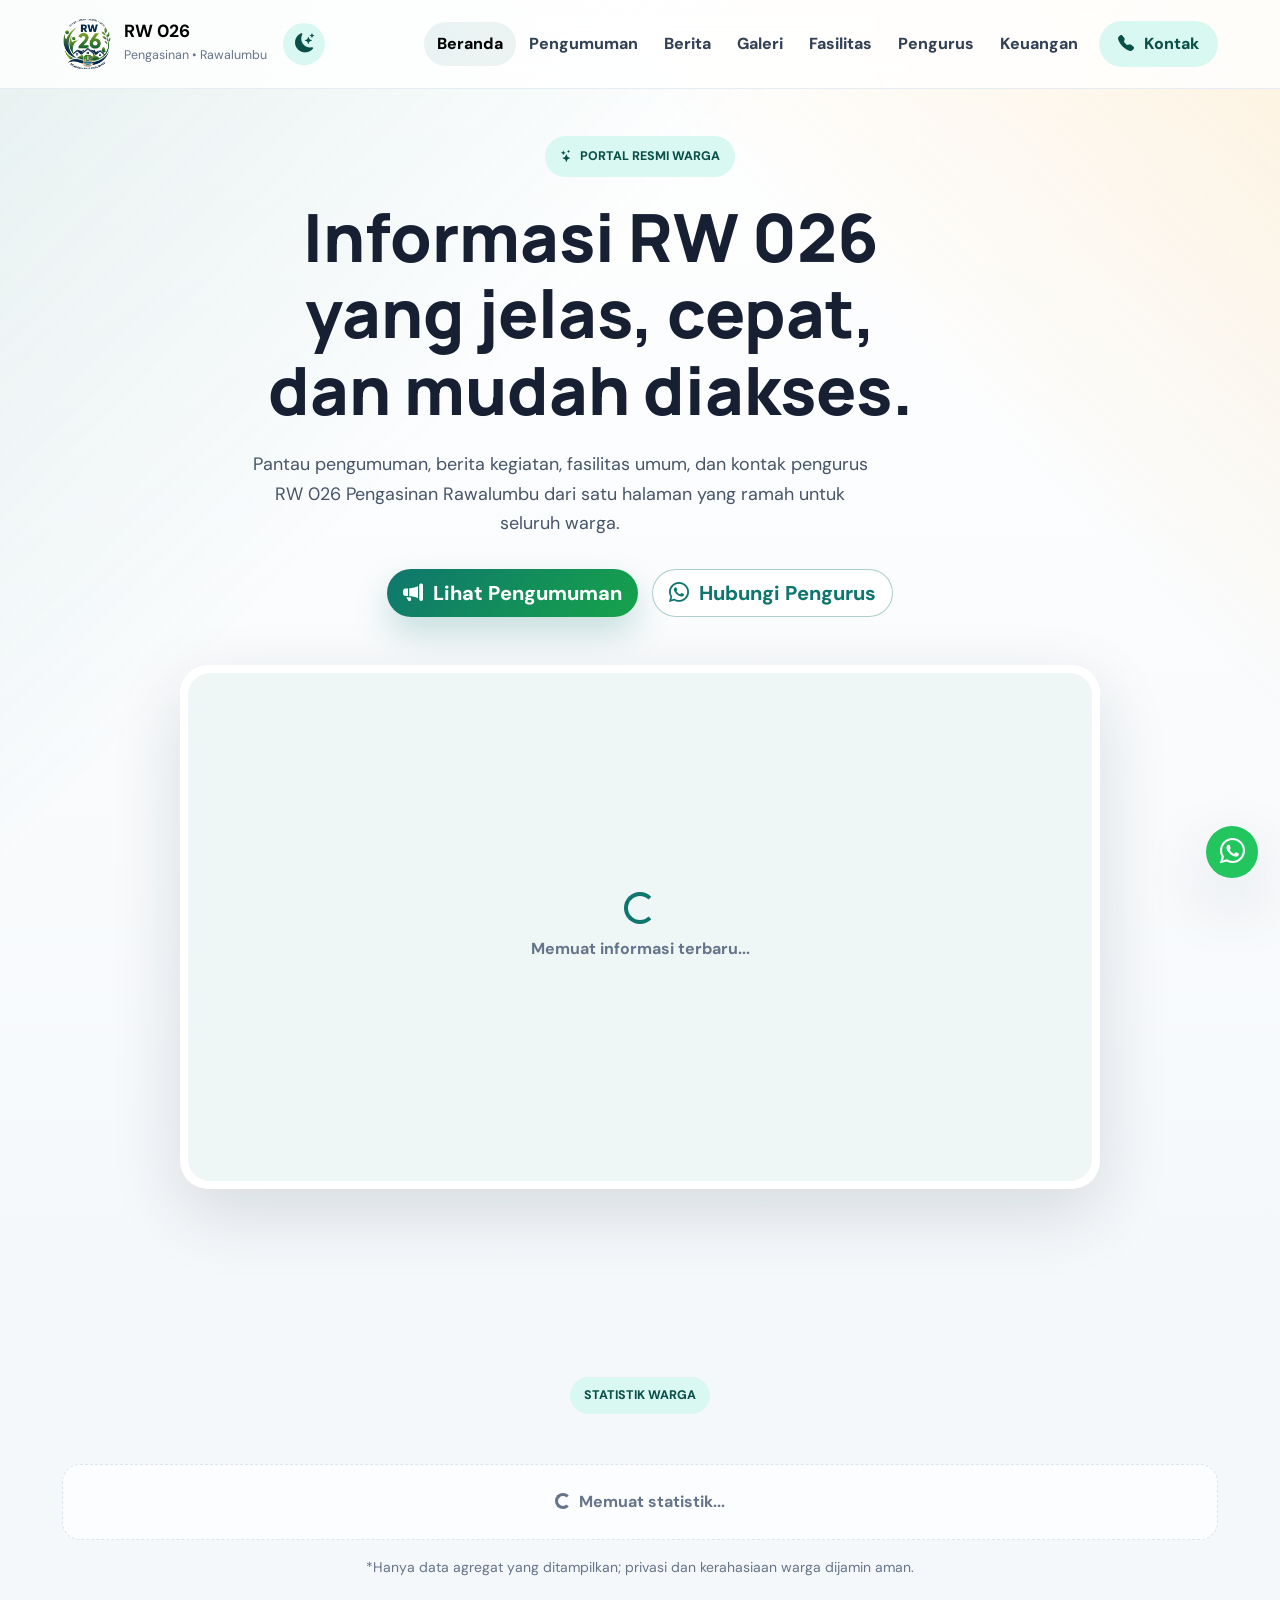
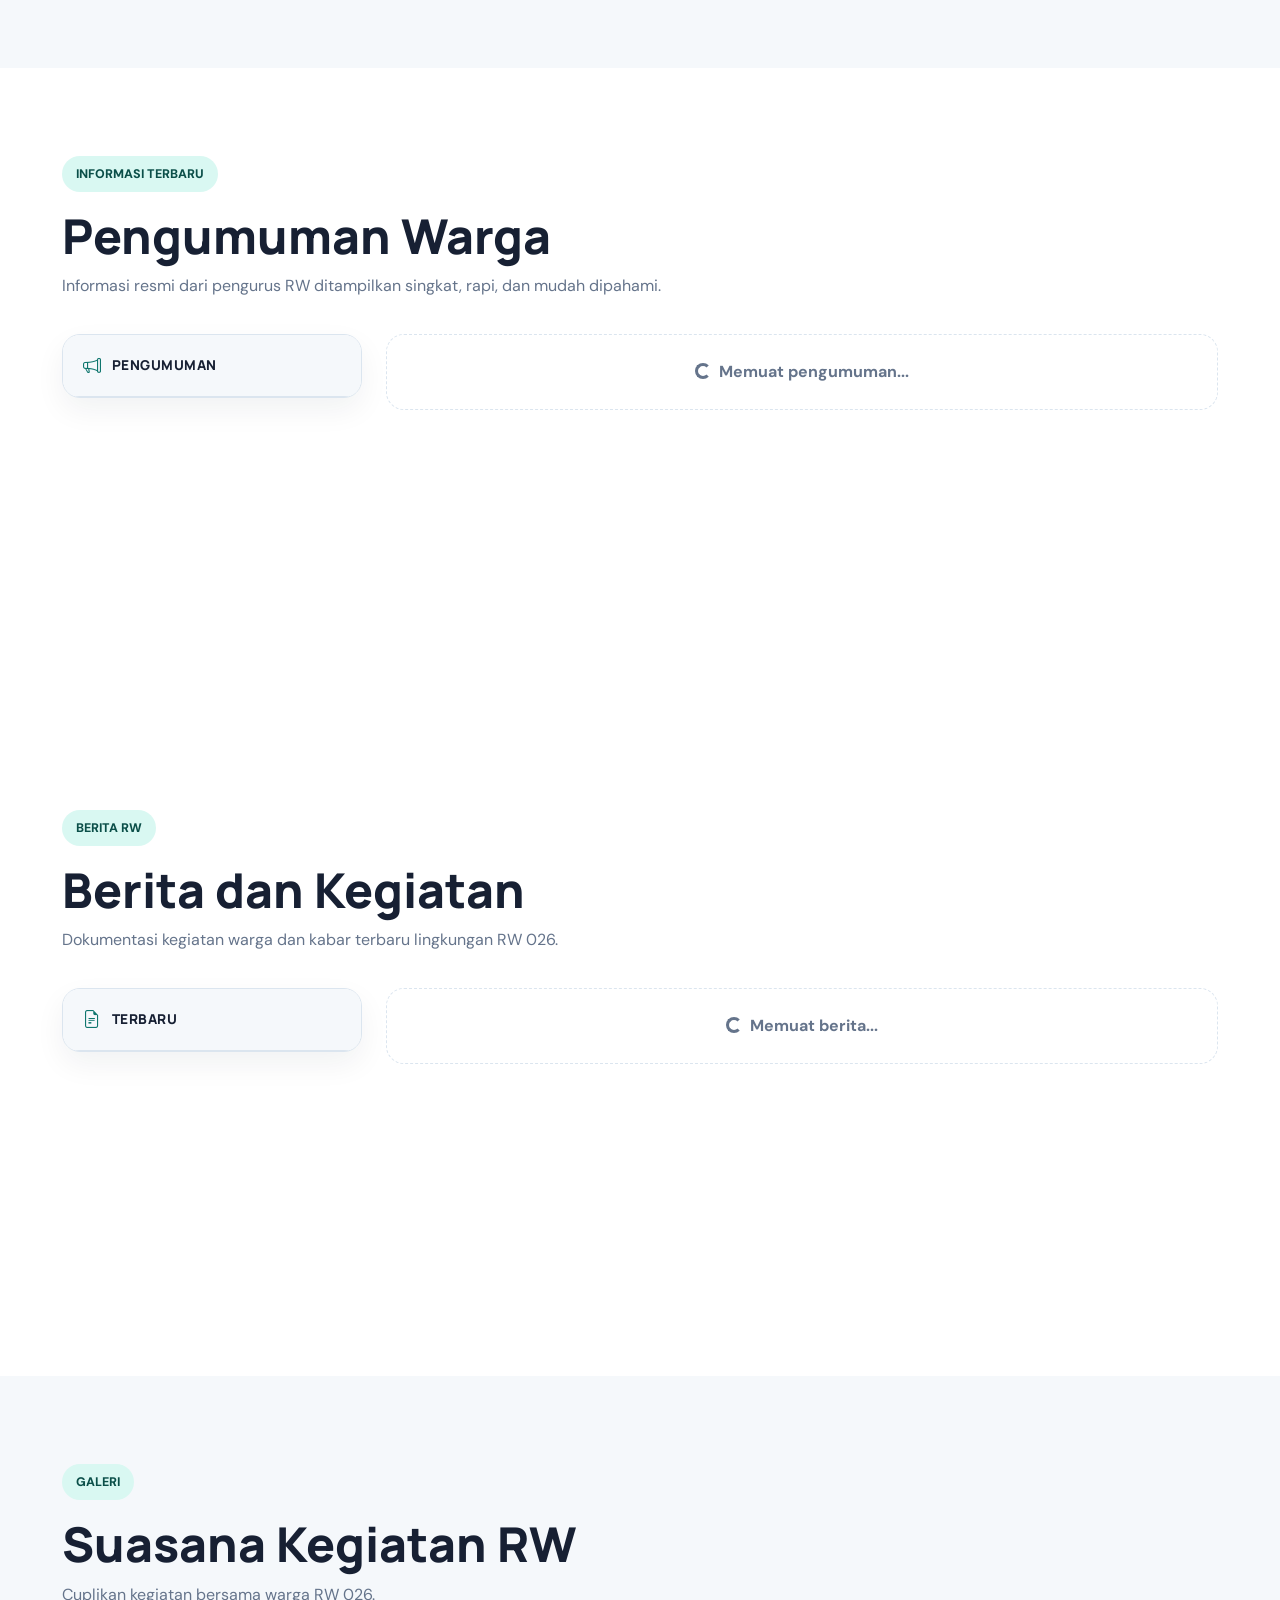
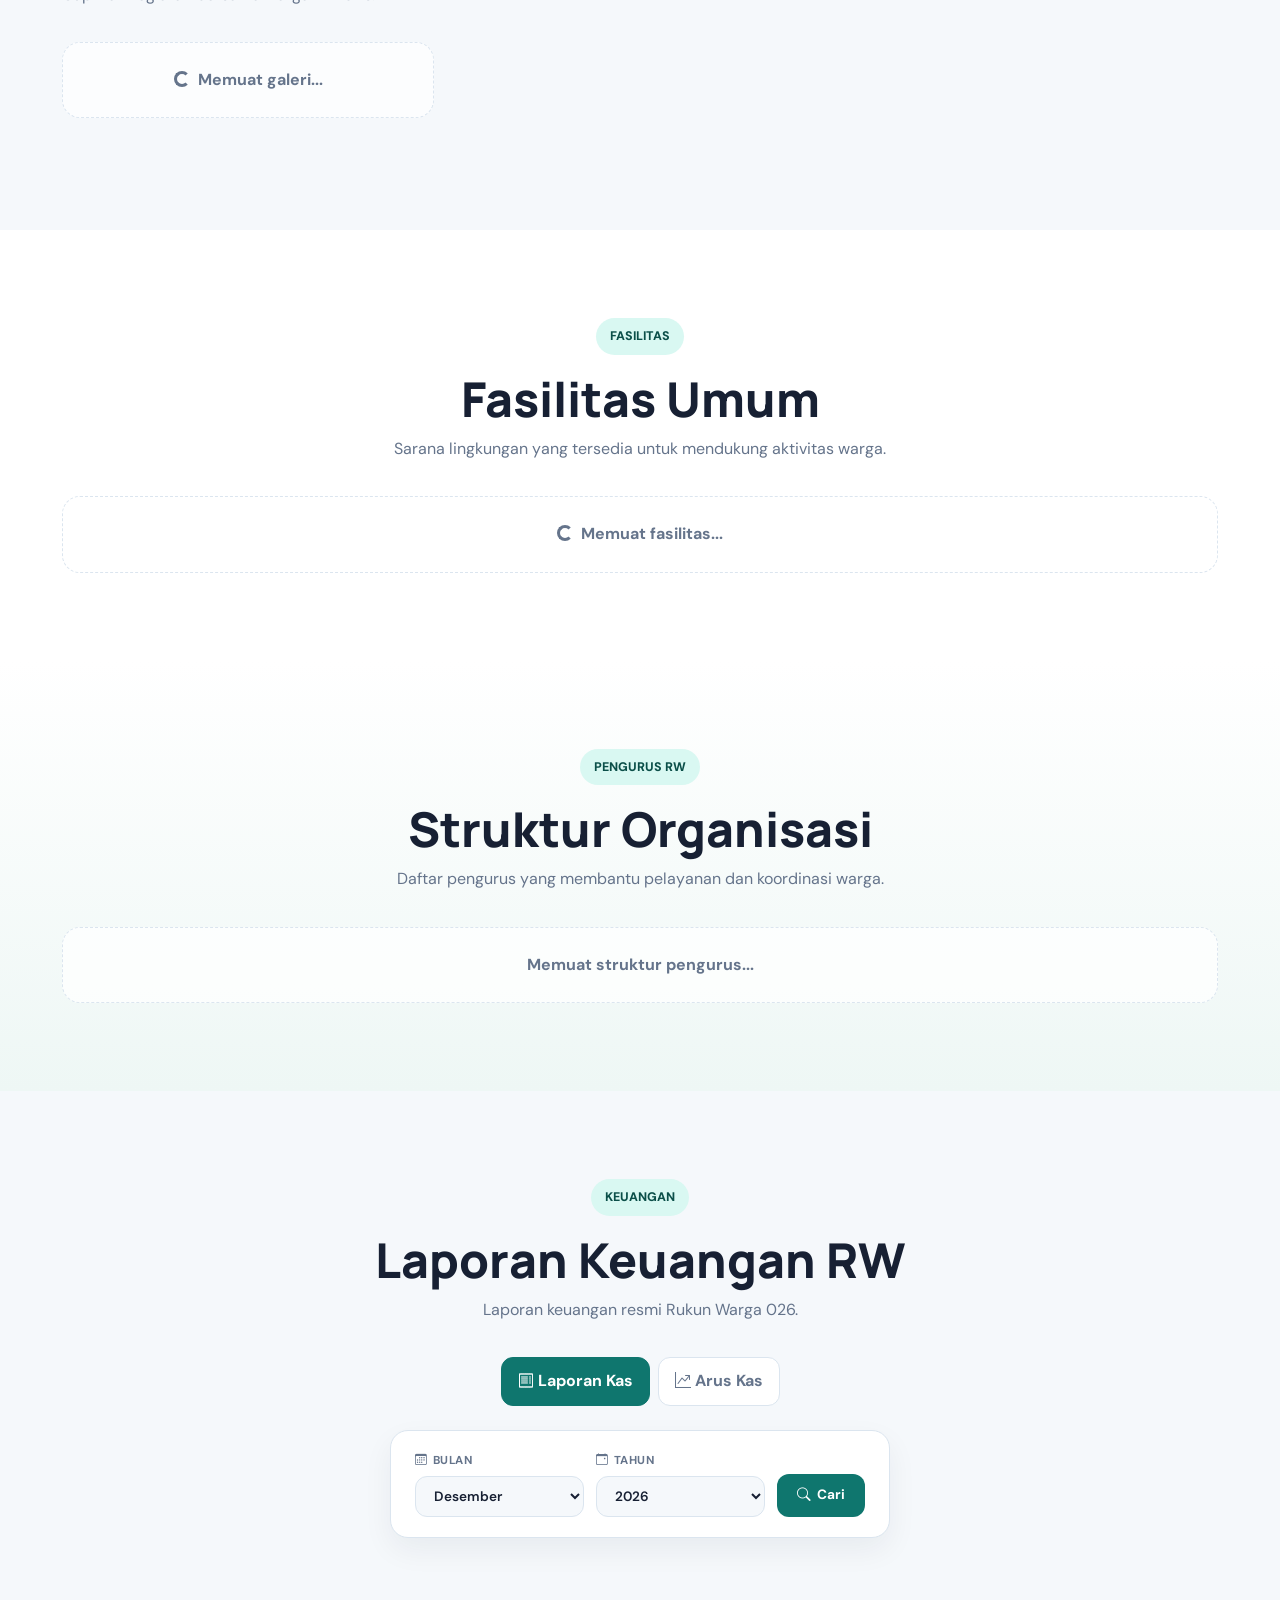
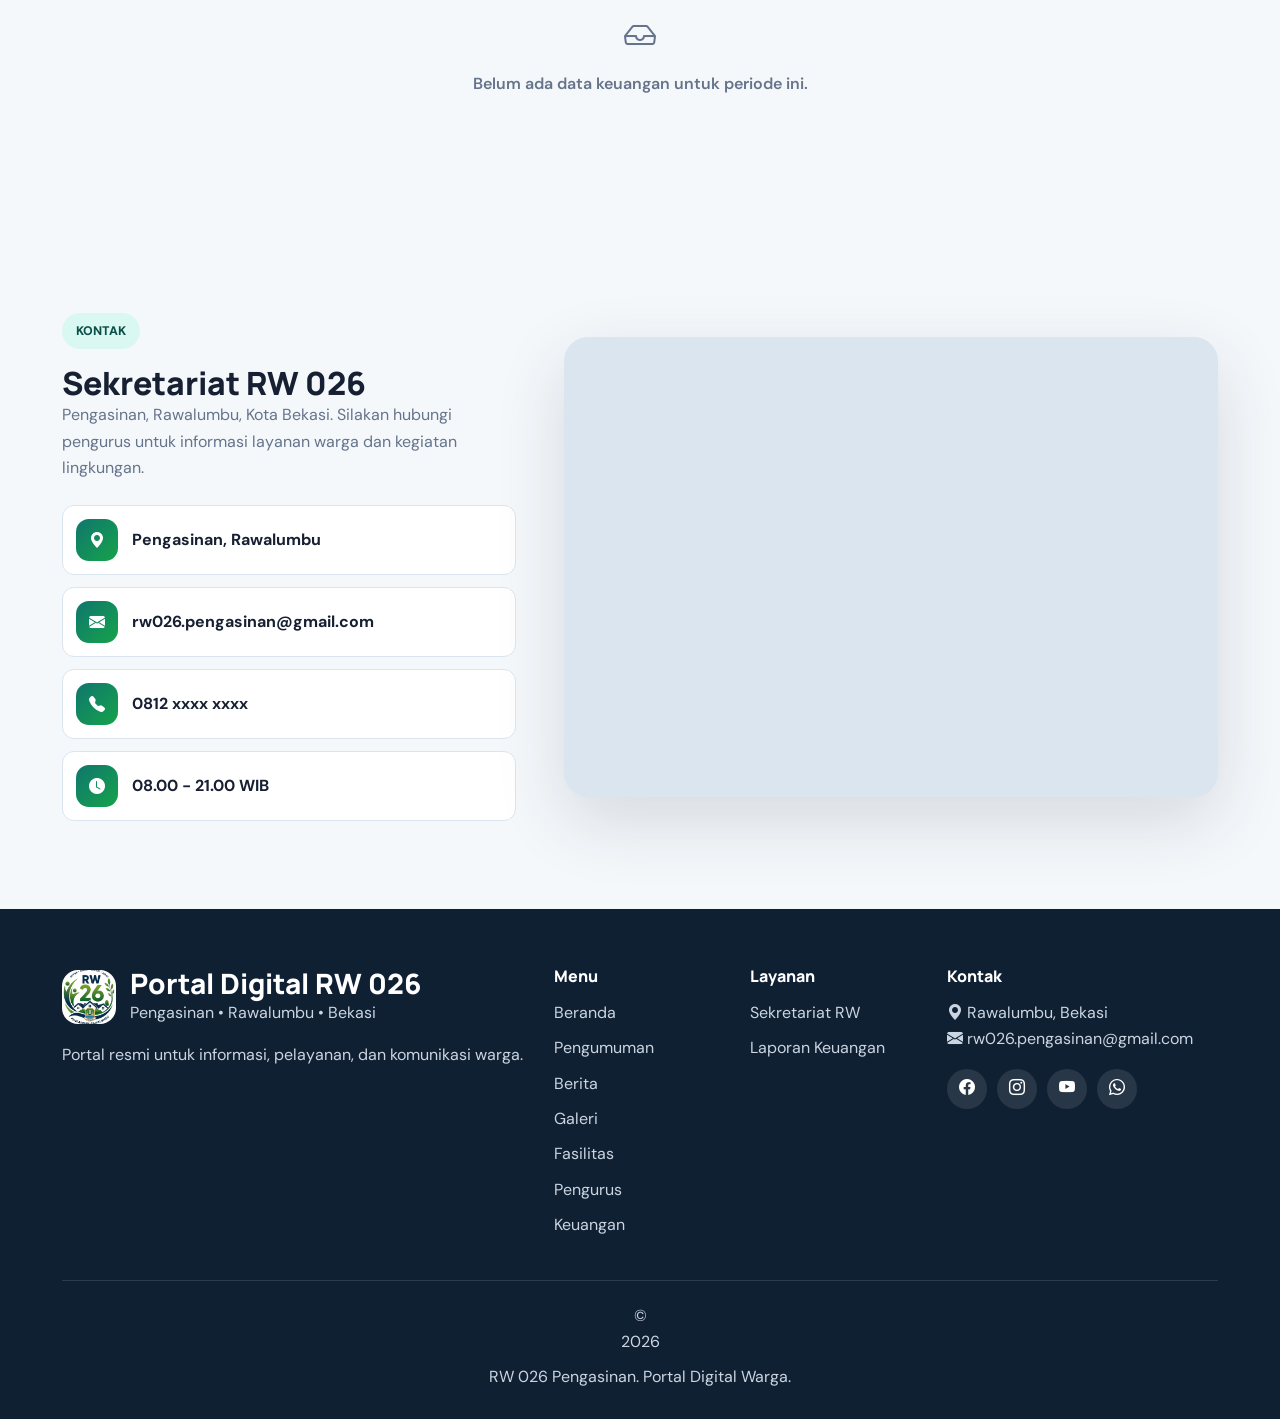
==== index.html @ 07d390d3 "coba" ====
<!doctype html>
<html lang="id">
<head>
  <meta charset="utf-8">
  <meta name="viewport" content="width=device-width, initial-scale=1">
  <meta name="description" content="Portal digital RW 026 Pengasinan Rawalumbu untuk informasi, pengumuman, berita, layanan, dan kontak warga.">
  <meta name="keywords" content="RW 026, Pengasinan, Rawalumbu, Kota Bekasi, portal warga, pengumuman warga, berita lingkungan">
  <meta name="author" content="Pengurus RW 026">
  <meta name="robots" content="index, follow">
  <title>Portal Digital RW 026 Pengasinan Rawalumbu | Informasi Warga</title>
  <link rel="canonical" href="https://rw026.my.id/">
  <meta property="og:title" content="Portal Digital RW 026 Pengasinan Rawalumbu">
  <meta property="og:description" content="Portal digital RW 026 untuk informasi, pengumuman, berita, layanan, dan kontak warga.">
  <meta property="og:image" content="https://rw026.my.id/assets/logo/logo-rw.png">
  <meta property="og:url" content="https://rw026.my.id/">
  <meta property="og:type" content="website">
  <meta property="og:site_name" content="RW 026">
  <meta name="twitter:card" content="summary_large_image">
  <meta name="twitter:title" content="Portal Digital RW 026 Pengasinan Rawalumbu">
  <meta name="twitter:description" content="Portal digital RW 026 untuk informasi, pengumuman, berita, layanan, dan kontak warga.">
  <meta name="twitter:image" content="https://rw026.my.id/assets/logo/logo-rw.png">
  <link rel="icon" type="image/png" href="assets/logo/logo-rw.png">
  <link rel="preconnect" href="https://fonts.googleapis.com">
  <link rel="preconnect" href="https://fonts.gstatic.com" crossorigin>
  <link href="https://fonts.googleapis.com/css2?family=DM+Sans:wght@400;500;700;800&family=Manrope:wght@700;800&display=swap" rel="stylesheet">
  <link href="https://cdn.jsdelivr.net/npm/bootstrap@5.3.3/dist/css/bootstrap.min.css" rel="stylesheet">
  <link href="https://cdn.jsdelivr.net/npm/bootstrap-icons@1.11.3/font/bootstrap-icons.css" rel="stylesheet">
  <link href="assets/css/style.css?v=2" rel="stylesheet">
</head>
<body>
  <div id="preloader" aria-live="polite">
      <div class="loader-wrapper">
        <img src="assets/logo/logo-rw.png" alt="RW 026" class="loader-logo" width="86" height="86">
        <h4>Portal Digital RW026 Pengasinan</h4>
      <p>Memuat informasi warga...</p>
    </div>
  </div>

  <nav class="navbar navbar-expand-lg fixed-top" id="mainNav" aria-label="Navigasi utama">
    <div class="container">
      <a class="navbar-brand" href="#beranda">
        <img src="assets/logo/logo-rw.png" alt="RW 026" class="brand-logo" width="50" height="50">
        <span>
          <strong>RW 026</strong>
          <small>Pengasinan • Rawalumbu</small>
        </span>
      </a>
      
            <button class="btn btn-darkmode" type="button" id="darkModeToggle" aria-label="Mode gelap">
              <i class="bi bi-moon-stars-fill"></i>
            </button>
          

      <button class="navbar-toggler" type="button" data-bs-toggle="collapse" data-bs-target="#navbarMenu" aria-controls="navbarMenu" aria-expanded="false" aria-label="Buka menu">
        <i class="bi bi-list"></i>
      </button>
      <div class="collapse navbar-collapse" id="navbarMenu">
        <ul class="navbar-nav ms-auto align-items-lg-center">
          <li class="nav-item"><a class="nav-link active" href="#beranda">Beranda</a></li>
          <li class="nav-item"><a class="nav-link" href="#pengumuman">Pengumuman</a></li>
          <li class="nav-item"><a class="nav-link" href="#berita">Berita</a></li>
          <li class="nav-item"><a class="nav-link" href="#galeri">Galeri</a></li>
          <li class="nav-item"><a class="nav-link" href="#fasilitas">Fasilitas</a></li>
          <li class="nav-item"><a class="nav-link" href="#pengurus">Pengurus</a></li>
          <li class="nav-item"><a class="nav-link" href="#keuangan">Keuangan</a></li>
          <li class="nav-item ms-lg-2"><a class="btn btn-primary-soft" href="#kontak"><i class="bi bi-telephone-fill"></i> Kontak</a></li>
        </ul>
      </div>
    </div>
  </nav>

  <main id="mainContent">
    <section id="beranda" class="hero-section">
      <div class="container">
        <div class="hero-text-wrap">
          <span class="eyebrow"><i class="bi bi-stars"></i> Portal resmi warga</span>
          <h1>Informasi RW 026 yang jelas, cepat, dan mudah diakses.</h1>
          <p class="hero-lead">Pantau pengumuman, berita kegiatan, fasilitas umum, dan kontak pengurus RW 026 Pengasinan Rawalumbu dari satu halaman yang ramah untuk seluruh warga.</p>
          <div class="hero-actions">
            <a href="#pengumuman" class="btn btn-success btn-lg"><i class="bi bi-megaphone-fill"></i> Lihat Pengumuman</a>
            <a href="#kontak" class="btn btn-outline-success btn-lg"><i class="bi bi-whatsapp"></i> Hubungi Pengurus</a>
          </div>
          <!-- <div class="hero-counter" aria-label="Ringkasan warga">
            <div><strong id="totalKK">620</strong><span>Kepala Keluarga</span></div>
            <div><strong id="totalWarga">1950</strong><span>Jumlah Warga</span></div>
            <div><strong id="totalRT">10</strong><span>RT Aktif</span></div>
          </div> -->
        </div>
        <div class="hero-slideshow-wrap">
          <div class="hero-panel">
            <div id="infoCarousel" class="carousel slide carousel-fade" data-bs-ride="carousel">
              <div class="carousel-indicators" id="heroIndicators"></div>
              <div class="carousel-inner" id="heroSlides"></div>
              <button class="carousel-control-prev" type="button" data-bs-target="#infoCarousel" data-bs-slide="prev">
                <span class="carousel-control-prev-icon" aria-hidden="true"></span>
                <span class="visually-hidden">Sebelumnya</span>
              </button>
              <button class="carousel-control-next" type="button" data-bs-target="#infoCarousel" data-bs-slide="next">
                <span class="carousel-control-next-icon" aria-hidden="true"></span>
                <span class="visually-hidden">Selanjutnya</span>
              </button>
            </div>
          </div>
          <div class="hero-video-wrap" id="heroVideoWrap" style="display:none">
            <div class="hero-video-head">
              <span class="section-badge"><i class="bi bi-play-circle-fill"></i> Video Sambutan</span>
              <div class="hero-video-nav" id="heroVideoNav">
                <button type="button" id="videoPrev" class="video-nav-btn" aria-label="Video sebelumnya"><i class="bi bi-chevron-left"></i></button>
                <button type="button" id="videoNext" class="video-nav-btn" aria-label="Video berikutnya"><i class="bi bi-chevron-right"></i></button>
              </div>
            </div>
            <div id="videoContainer" class="hero-video-track"></div>
          </div>
        </div>
      </div>
    </section>

    <!-- <section class="quick-menu" aria-label="Akses cepat">
      <div class="container">
        <div class="quick-grid">
          <a href="#pengumuman" class="quick-card"><i class="bi bi-megaphone-fill"></i><span>Pengumuman</span></a>
          <a href="#layanan" class="quick-card"><i class="bi bi-file-earmark-text-fill"></i><span>Layanan</span></a>
          <a href="#berita" class="quick-card"><i class="bi bi-newspaper"></i><span>Berita</span></a>
          <a href="#fasilitas" class="quick-card"><i class="bi bi-buildings"></i><span>Fasilitas</span></a>
          <a href="#pengurus" class="quick-card"><i class="bi bi-people-fill"></i><span>Pengurus</span></a>
          <a href="#kontak" class="quick-card"><i class="bi bi-geo-alt-fill"></i><span>Kontak</span></a>
        </div>
      </div>
    </section> -->

    <section class="statistics" aria-label="Statistik lingkungan">
      <div class="container">
        <div class="section-header centered" style="margin-bottom: 34px;">
          <span class="section-badge">Statistik Warga</span>
        </div>
        <div class="row g-3 g-lg-4" id="statsContainer"></div>
        <p class="mt-3 mb-0 text-center small">*Hanya data agregat yang ditampilkan; privasi dan kerahasiaan warga dijamin aman.</p>
      </div>
    </section>

    <section id="pengumuman" class="section-pad bg-white">
      <div class="container">
        <div class="section-header">
          <div>
            <span class="section-badge">Informasi Terbaru</span>
            <h2>Pengumuman Warga</h2>
            <p>Informasi resmi dari pengurus RW ditampilkan singkat, rapi, dan mudah dipahami.</p>
          </div>
        </div>
        <div class="news-layout">
          <div class="news-sidebar">
            <div class="news-sidebar-header">
              <i class="bi bi-megaphone"></i>
              <span>PENGUMUMAN</span>
            </div>
            <div class="news-sidebar-list" id="announcementSidebar"></div>
          </div>
          <div class="news-main" id="announcementMainContent"></div>
        </div>
      </div>
    </section>

    <!-- <section id="layanan" class="section-pad">
      <div class="container">
        <div class="section-header centered">
          <div>
            <span class="section-badge">Layanan Digital</span>
            <h2>Pelayanan Warga</h2>
            <p>Akses informasi layanan yang paling sering dibutuhkan warga.</p>
          </div>
        </div>
        <div class="row g-4">
          <div class="col-md-6 col-lg-3"><article class="service-card"><i class="bi bi-file-earmark-text-fill"></i><h3>Surat Pengantar</h3><p>Informasi pengajuan surat untuk kebutuhan administrasi warga.</p></article></div>
          <div class="col-md-6 col-lg-3"><article class="service-card"><i class="bi bi-chat-left-dots-fill"></i><h3>Pengaduan</h3><p>Sampaikan keluhan lingkungan dan aspirasi kepada pengurus.</p></article></div>
          <div class="col-md-6 col-lg-3"><article class="service-card"><i class="bi bi-calendar-check-fill"></i><h3>Agenda RW</h3><p>Lihat jadwal kegiatan sosial, keamanan, dan kebersihan lingkungan.</p></article></div>
          <div class="col-md-6 col-lg-3"><article class="service-card"><i class="bi bi-credit-card-fill"></i><h3>Iuran Warga</h3><p>Informasi iuran dan kanal pembayaran dapat diaktifkan kemudian.</p></article></div>
        </div>
      </div>
    </section> -->

    <section id="berita" class="section-pad bg-white">
      <div class="container">
        <div class="section-header">
          <div>
            <span class="section-badge">Berita RW</span>
            <h2>Berita dan Kegiatan</h2>
            <p>Dokumentasi kegiatan warga dan kabar terbaru lingkungan RW 026.</p>
          </div>
        </div>
        <div class="news-layout">
          <div class="news-sidebar">
            <div class="news-sidebar-header">
              <i class="bi bi-file-earmark-text"></i>
              <span>Terbaru</span>
            </div>
            <div class="news-sidebar-list" id="newsSidebar"></div>
          </div>
          <div class="news-main" id="newsMainContent"></div>
        </div>
      </div>
    </section>

    <section id="galeri" class="section-pad">
      <div class="container">
        <div class="section-header">
          <div>
            <span class="section-badge">Galeri</span>
            <h2>Suasana Kegiatan RW</h2>
            <p>Cuplikan kegiatan bersama warga RW 026.</p>
          </div>
        </div>
        <div id="galleryContainer"></div>
      </div>
    </section>

    <section id="fasilitas" class="section-pad bg-white">
      <div class="container">
        <div class="section-header centered">
          <div>
            <span class="section-badge">Fasilitas</span>
            <h2>Fasilitas Umum</h2>
            <p>Sarana lingkungan yang tersedia untuk mendukung aktivitas warga.</p>
          </div>
        </div>
        <div class="row g-4" id="facilityList"></div>
      </div>
    </section>

    <section id="pengurus" class="section-pad pengurus-section">
      <div class="container">
        <div class="section-header centered">
          <div>
            <span class="section-badge">Pengurus RW</span>
            <h2>Struktur Organisasi</h2>
            <p>Daftar pengurus yang membantu pelayanan dan koordinasi warga.</p>
          </div>
        </div>
        <div id="orgList"></div>
      </div>
    </section>

    <section id="keuangan" class="section-pad">
      <div class="container">
        <div class="section-header centered">
          <div>
            <span class="section-badge">Keuangan</span>
            <h2>Laporan Keuangan RW</h2>
            <p>Laporan keuangan resmi Rukun Warga 026.</p>
          </div>
        </div>
        <div class="kas-tabs" role="tablist" aria-label="Jenis laporan keuangan">
          <button type="button" class="kas-tab is-active" id="kasLaporanTab" role="tab" aria-selected="true" aria-controls="kasLaporanPanel">
            <i class="bi bi-receipt"></i> Laporan Kas
          </button>
          <button type="button" class="kas-tab" id="kasArusTab" role="tab" aria-selected="false" aria-controls="kasArusPanel">
            <i class="bi bi-graph-up-arrow"></i> Arus Kas
          </button>
        </div>
        <div id="kasLaporanPanel" role="tabpanel" aria-labelledby="kasLaporanTab">
        <div class="kas-filter">
          <div class="kas-filter-inner">
            <div class="kas-filter-group">
              <label for="kasFilterBulan"><i class="bi bi-calendar3"></i> Bulan</label>
              <select id="kasFilterBulan" class="kas-select"></select>
            </div>
            <div class="kas-filter-group">
              <label for="kasFilterTahun"><i class="bi bi-calendar-event"></i> Tahun</label>
              <select id="kasFilterTahun" class="kas-select"></select>
            </div>
            <button type="button" id="kasBtnCari" class="kas-btn-search">
              <i class="bi bi-search"></i> Cari
            </button>
          </div>
        </div>
        <div id="kasLoadingState" class="kas-loading" style="display:none;">
          <div class="spinner-border text-primary" role="status"></div>
          <span>Memuat data keuangan....</span>
        </div>
        <div id="kasUpdatedAt" class="kas-updated-at" style="display:none;">
          <i class="bi bi-clock"></i> Data diperbarui pada: <span id="kasUpdatedTime"></span>
        </div>
        <div id="kasReportBox" style="display:none;">
          <div class="kas-summary-grid">
            <div class="kas-stat-card kas-saldo-awal">
              <div class="kas-stat-icon"><i class="bi bi-clock-history"></i></div>
              <small>Saldo Awal</small>
              <span id="kasSaldoAwal">Rp 0</span>
            </div>
            <div class="kas-stat-card kas-total-masuk">
              <div class="kas-stat-icon"><i class="bi bi-arrow-down-circle"></i></div>
              <small>Total Masuk</small>
              <span id="kasTotalMasuk">Rp 0</span>
            </div>
            <div class="kas-stat-card kas-total-keluar">
              <div class="kas-stat-icon"><i class="bi bi-arrow-up-circle"></i></div>
              <small>Total Keluar</small>
              <span id="kasTotalKeluar">Rp 0</span>
            </div>
            <div class="kas-stat-card kas-saldo-akhir">
              <div class="kas-stat-icon"><i class="bi bi-wallet2"></i></div>
              <small>Saldo Akhir</small>
              <span id="kasSaldoAkhir">Rp 0</span>
            </div>
          </div>
          <div class="kas-detail-grid">
            <div class="kas-detail-card">
              <h6 class="kas-detail-title kas-detail-masuk">
                <i class="bi bi-arrow-down-circle"></i> Rincian Pemasukan
              </h6>
              <div class="table-responsive">
                <table class="kas-table">
                  <thead>
                    <tr><th>Tanggal</th><th>Uraian</th><th class="text-end">Jumlah</th></tr>
                  </thead>
                  <tbody id="kasBodyMasuk"></tbody>
                </table>
              </div>
            </div>
            <div class="kas-detail-card">
              <h6 class="kas-detail-title kas-detail-keluar">
                <i class="bi bi-arrow-up-circle"></i> Rincian Pengeluaran
              </h6>
              <div class="table-responsive">
                <table class="kas-table">
                  <thead>
                    <tr><th>Tanggal</th><th>Uraian</th><th class="text-end">Jumlah</th></tr>
                  </thead>
                  <tbody id="kasBodyKeluar"></tbody>
                </table>
              </div>
            </div>
          </div>
        </div>
        <div id="kasEmptyState" class="kas-empty">
          <i class="bi bi-inbox"></i>
          <p>Belum ada data keuangan untuk periode ini.</p>
        </div>
        </div>
        <div id="kasArusPanel" role="tabpanel" aria-labelledby="kasArusTab" hidden>
          <div class="kas-filter kas-arus-filter">
            <div class="kas-filter-inner">
              <div class="kas-filter-group">
                <label for="kasArusBulanAwal"><i class="bi bi-calendar3"></i> Dari Bulan</label>
                <select id="kasArusBulanAwal" class="kas-select"></select>
              </div>
              <div class="kas-filter-group">
                <label for="kasArusTahunAwal"><i class="bi bi-calendar-event"></i> Tahun</label>
                <select id="kasArusTahunAwal" class="kas-select"></select>
              </div>
              <div class="kas-filter-group">
                <label for="kasArusBulanAkhir"><i class="bi bi-calendar3"></i> Sampai Bulan</label>
                <select id="kasArusBulanAkhir" class="kas-select"></select>
              </div>
              <div class="kas-filter-group">
                <label for="kasArusTahunAkhir"><i class="bi bi-calendar-event"></i> Tahun</label>
                <select id="kasArusTahunAkhir" class="kas-select"></select>
              </div>
              <button type="button" id="kasArusBtnCari" class="kas-btn-search"><i class="bi bi-graph-up"></i> Tampilkan</button>
            </div>
          </div>
          <div id="kasArusLoadingState" class="kas-loading" style="display:none;"><div class="spinner-border text-primary" role="status"></div><span>Memuat arus kas...</span></div>
          <div id="kasArusBox" style="display:none;">
            <div class="kas-summary-grid kas-arus-summary-grid">
              <div class="kas-stat-card kas-total-masuk"><div class="kas-stat-icon"><i class="bi bi-arrow-down-circle"></i></div><small>Total Masuk</small><span id="kasArusTotalMasuk">Rp 0</span></div>
              <div class="kas-stat-card kas-total-keluar"><div class="kas-stat-icon"><i class="bi bi-arrow-up-circle"></i></div><small>Total Keluar</small><span id="kasArusTotalKeluar">Rp 0</span></div>
              <div class="kas-stat-card kas-saldo-akhir"><div class="kas-stat-icon"><i class="bi bi-wallet2"></i></div><small>Saldo Akhir</small><span id="kasArusSaldoAkhir">Rp 0</span></div>
            </div>
            <div class="kas-arus-card"><h6><i class="bi bi-graph-up-arrow"></i> Grafik Arus Kas</h6><div id="kasArusChart" class="kas-arus-chart" role="img" aria-label="Grafik arus kas"></div><div id="kasArusLegend" class="kas-arus-legend"></div></div>
          </div>
          <div id="kasArusEmptyState" class="kas-empty"><i class="bi bi-inbox"></i><p>Belum ada data arus kas untuk periode ini.</p></div>
        </div>
      </div>
    </section>

    <section id="kontak" class="section-pad contact-section">
      <div class="container">
        <div class="row g-5 align-items-center">
          <div class="col-lg-5">
            <span class="section-badge">Kontak</span>
            <h2>Sekretariat RW 026</h2>
            <p>Pengasinan, Rawalumbu, Kota Bekasi. Silakan hubungi pengurus untuk informasi layanan warga dan kegiatan lingkungan.</p>
            <div class="contact-list">
              <a href="https://www.google.com/maps?q=Pengasinan+Rawalumbu+Bekasi" target="_blank" rel="noopener"><i class="bi bi-geo-alt-fill"></i><span>Pengasinan, Rawalumbu</span></a>
              <a href="mailto:rw026.pengasinan@gmail.com"><i class="bi bi-envelope-fill"></i><span>rw026.pengasinan@gmail.com</span></a>
              <a href="tel:081200000000"><i class="bi bi-telephone-fill"></i><span>0812 xxxx xxxx</span></a>
              <div><i class="bi bi-clock-fill"></i><span>08.00 - 21.00 WIB</span></div>
            </div>
          </div>
          <div class="col-lg-7">
            <div class="map-box">
              <iframe src="https://www.google.com/maps?q=Pengasinan+Rawalumbu+Bekasi&output=embed" loading="lazy" allowfullscreen referrerpolicy="no-referrer-when-downgrade" title="Peta Pengasinan Rawalumbu Bekasi"></iframe>
            </div>
          </div>
        </div>
      </div>
    </section>
  </main>

  <footer class="footer">
    <div class="container">
      <div class="row gy-4">
        <div class="col-lg-5">
          <div class="footer-brand"><img src="assets/logo/logo-rw.png" alt="RW 026" class="footer-logo" width="54" height="54"><div><h3>Portal Digital RW 026</h3><p>Pengasinan • Rawalumbu • Bekasi</p></div></div>
          <p class="mt-3">Portal resmi untuk informasi, pelayanan, dan komunikasi warga.</p>
        </div>
        <div class="col-6 col-lg-2">
          <h4>Menu</h4>
          <a href="#beranda">Beranda</a>
          <a href="#pengumuman">Pengumuman</a>
          <a href="#berita">Berita</a>
          <a href="#galeri">Galeri</a>
          <a href="#fasilitas">Fasilitas</a>
          <a href="#pengurus">Pengurus</a>
          <a href="#keuangan">Keuangan</a>
        </div>
        <div class="col-6 col-lg-2">
          <h4>Layanan</h4>
          <a href="#kontak">Sekretariat RW</a>
          <a href="#keuangan">Laporan Keuangan</a>
        </div>
        <div class="col-lg-3">
          <h4>Kontak</h4>
          <p><i class="bi bi-geo-alt-fill"></i> Rawalumbu, Bekasi</p>
          <p><i class="bi bi-envelope-fill"></i> rw026.pengasinan@gmail.com</p>
          <div class="social-icons">
            <a href="#" aria-label="Facebook"><i class="bi bi-facebook"></i></a>
            <a href="#" aria-label="Instagram"><i class="bi bi-instagram"></i></a>
            <a href="#" aria-label="YouTube"><i class="bi bi-youtube"></i></a>
            <a href="#" aria-label="WhatsApp"><i class="bi bi-whatsapp"></i></a>
          </div>
        </div>
      </div>
      <div class="footer-bottom">© <span id="year"></span> RW 026 Pengasinan. Portal Digital Warga.</div>
    </div>
  </footer>

  <a href="#kontak" id="floatingWA" class="floating-wa" aria-label="Hubungi RW 026"><i class="bi bi-whatsapp"></i></a>
  <button id="backToTop" class="back-to-top" type="button" aria-label="Kembali ke atas"><i class="bi bi-arrow-up"></i></button>

  <div class="video-player-overlay" id="videoPlayer" aria-hidden="true" role="dialog" aria-modal="true" aria-label="Video sambutan">
    <button class="video-player-close" type="button" aria-label="Tutup">&times;</button>
    <div class="video-player-frame">
      <div class="video-embed-ratio"><iframe id="videoEmbedFrame" src="" title="Video sambutan" frameborder="0" allow="accelerometer; autoplay; clipboard-write; encrypted-media; gyroscope; picture-in-picture; web-share" allowfullscreen></iframe></div>
      <div class="video-player-caption" id="videoPlayerCaption"></div>
    </div>
  </div>

  <div id="lightboxOverlay" class="lightbox-overlay" role="dialog" aria-modal="true" aria-label="Galeri foto" aria-hidden="true">
    <button class="lightbox-close" type="button" aria-label="Tutup">&times;</button>
    <button class="lightbox-nav lightbox-prev" type="button" aria-label="Sebelumnya"><i class="bi bi-chevron-left"></i></button>
    <button class="lightbox-nav lightbox-next" type="button" aria-label="Berikutnya"><i class="bi bi-chevron-right"></i></button>
    <div class="lightbox-image-wrap" aria-busy="false">
      <img class="lightbox-image" src="" alt="">
      <div class="lightbox-loading" role="status" aria-live="polite">
        <span class="spinner-border" aria-hidden="true"></span>
        <span class="lightbox-loading-text">Memuat foto...</span>
      </div>
    </div>
    <div class="lightbox-caption">
      <span class="lightbox-counter"></span>
      <span class="lightbox-name"></span>
    </div>
  </div>

  <script src="https://cdn.jsdelivr.net/npm/bootstrap@5.3.3/dist/js/bootstrap.bundle.min.js"></script>
  <script src="config.js"></script>
  <script src="assets/js/main.js"></script>
</body>
</html>
---- assets/css/style.css ----
:root {
  --primary: #0f766e;
  --primary-dark: #0b4f49;
  --primary-soft: #d9f8f2;
  --green: #16a34a;
  --amber: #f59e0b;
  --blue: #2563eb;
  --rose: #e11d48;
  --ink: #172033;
  --muted: #65748b;
  --line: #dbe5ef;
  --bg: #f5f8fb;
  --surface: #ffffff;
  --surface-soft: #eef7f5;
  --shadow: 0 14px 34px rgba(23, 32, 51, .09);
  --shadow-lg: 0 24px 70px rgba(23, 32, 51, .14);
  --radius: 18px;
  --radius-sm: 12px;
  --transition: all .25s ease;
}

* {
  box-sizing: border-box;
}

html {
  scroll-behavior: smooth;
  scroll-padding-top: 96px;
}

body {
  margin: 0;
  font-family: "DM Sans", Arial, sans-serif;
  font-size: 16px;
  line-height: 1.65;
  color: var(--ink);
  background: var(--bg);
  overflow-x: hidden;
}

img {
  display: block;
  max-width: 100%;
}

a {
  color: inherit;
  text-decoration: none;
}

button,
a {
  transition: var(--transition);
}

h1,
h2,
h3,
h4,
h5,
h6 {
  font-family: "Manrope", Arial, sans-serif;
  font-weight: 800;
  line-height: 1.15;
  color: var(--ink);
  margin: 0;
}

p {
  margin: 0;
  color: var(--muted);
}

.container {
  max-width: 1180px;
}

.btn {
  display: inline-flex;
  align-items: center;
  justify-content: center;
  gap: 10px;
  border-radius: 999px;
  font-weight: 800;
  letter-spacing: 0;
}

.btn-success {
  border: 0;
  color: #fff;
  background: linear-gradient(135deg, var(--primary), var(--green));
  box-shadow: 0 16px 34px rgba(15, 118, 110, .22);
}

.btn-success:hover,
.btn-success:focus {
  transform: translateY(-2px);
  box-shadow: 0 20px 44px rgba(15, 118, 110, .3);
}

.btn-outline-success {
  color: var(--primary);
  border-color: rgba(15, 118, 110, .35);
  background: #fff;
}

.btn-outline-success:hover,
.btn-outline-success:focus {
  color: #fff;
  background: var(--primary);
  border-color: var(--primary);
}

.btn-primary-soft {
  color: var(--primary-dark);
  background: var(--primary-soft);
  padding: 10px 18px;
}

.btn-primary-soft:hover,
.btn-primary-soft:focus {
  color: #fff;
  background: var(--primary);
}

#preloader {
  position: fixed;
  inset: 0;
  z-index: 9999;
  display: grid;
  place-items: center;
  background: #fff;
  transition: opacity .35s ease, visibility .35s ease;
}

#preloader.hide {
  opacity: 0;
  visibility: hidden;
}

.loader-wrapper {
  text-align: center;
}

.loader-logo {
  display: block;
  width: 86px;
  height: 86px;
  margin: 0 auto 18px;
  border-radius: 24px;
  object-fit: cover;
  box-shadow: 0 14px 30px rgba(15, 118, 110, .22);
  animation: pulse 1.5s ease-in-out infinite;
}

.loader-wrapper h4 {
  margin-bottom: 6px;
  font-size: 1.25rem;
}

@keyframes pulse {
  0%, 100% { transform: scale(.96); }
  50% { transform: scale(1); }
}

#mainNav {
  padding: 14px 0;
  background: rgba(255, 255, 255, .82);
  backdrop-filter: blur(18px);
  border-bottom: 1px solid rgba(219, 229, 239, .7);
}

#mainNav.navbar-scrolled,
#mainNav.scrolled {
  padding: 9px 0;
  background: rgba(255, 255, 255, .96);
  box-shadow: 0 12px 34px rgba(23, 32, 51, .08);
}

.navbar-brand {
  display: inline-flex;
  align-items: center;
  gap: 12px;
}

.brand-logo {
  width: 50px;
  height: 50px;
  border-radius: 16px;
  object-fit: cover;
  flex: 0 0 auto;
}

.navbar-brand strong {
  display: block;
  font-size: 1.1rem;
  line-height: 1.1;
}

.navbar-brand small {
  display: block;
  margin-top: 4px;
  color: var(--muted);
  font-size: .78rem;
}

.navbar-toggler {
  border: 0;
  box-shadow: none !important;
}

.navbar-toggler i {
  color: var(--primary);
  font-size: 2rem;
}

.nav-link {
  border-radius: 999px;
  color: #334155;
  font-weight: 800;
  padding: 9px 13px !important;
}

.nav-link:hover,
.nav-link:focus,
.nav-link.active {
  color: var(--primary);
  background: rgba(15, 118, 110, .08);
}

.hero-section {
  padding: 136px 0 100px;
  background:
    linear-gradient(135deg, rgba(15, 118, 110, .1), transparent 34%),
    linear-gradient(225deg, rgba(245, 158, 11, .13), transparent 28%),
    linear-gradient(180deg, #fff 0%, #f5f8fb 100%);
}

.hero-text-wrap {
  max-width: 780px;
  margin: 0 auto;
  text-align: center;
  padding-bottom: 48px;
}

.hero-text-wrap .hero-actions {
  justify-content: center;
}

.hero-slideshow-wrap {
  max-width: 920px;
  margin: 0 auto;
}

.eyebrow,
.section-badge {
  display: inline-flex;
  align-items: center;
  gap: 8px;
  width: fit-content;
  border-radius: 999px;
  background: var(--primary-soft);
  color: var(--primary-dark);
  font-size: .78rem;
  font-weight: 800;
  letter-spacing: 0;
  text-transform: uppercase;
}

.eyebrow {
  padding: 10px 15px;
}

.section-badge {
  padding: 8px 14px;
  margin-bottom: 16px;
}

.hero-section h1 {
  max-width: 680px;
  margin-top: 22px;
  font-size: clamp(2.55rem, 5.2vw, 4.65rem);
}

.hero-lead {
  max-width: 620px;
  margin-top: 22px;
  font-size: 1.12rem;
  color: #475569;
}

.hero-actions {
  display: flex;
  flex-wrap: wrap;
  gap: 14px;
  margin-top: 30px;
}

.hero-counter {
  display: grid;
  grid-template-columns: repeat(3, minmax(0, 1fr));
  gap: 12px;
  max-width: 620px;
  margin-top: 34px;
}

.hero-counter div,
.stat-card {
  background: rgba(255, 255, 255, .9);
  border: 1px solid rgba(219, 229, 239, .9);
  border-radius: var(--radius);
  box-shadow: 0 10px 28px rgba(23, 32, 51, .06);
}

.hero-counter div {
  padding: 18px;
}

.hero-counter strong {
  display: block;
  color: var(--primary);
  font-family: "Manrope", Arial, sans-serif;
  font-size: 1.9rem;
  line-height: 1;
}

.hero-counter span {
  display: block;
  margin-top: 8px;
  color: var(--muted);
  font-size: .9rem;
  font-weight: 700;
}

.hero-panel {
  position: relative;
  border-radius: 28px;
  padding: 8px;
  background: #fff;
  box-shadow: var(--shadow-lg);
}

.carousel,
.carousel-inner,
.carousel-item {
  border-radius: 22px;
  overflow: hidden;
}

.hero-slide {
  position: relative;
  aspect-ratio: 16 / 9;
  background: #102a43;
}

.hero-slide img {
  width: 100%;
  height: 100%;
  object-fit: cover;
  cursor: pointer;
}

.hero-slide::after {
  content: "";
  position: absolute;
  inset: 0;
  background: linear-gradient(180deg, rgba(0, 0, 0, .05), rgba(0, 0, 0, .62));
  pointer-events: none;
}

.hero-video-wrap {
  margin-top: 28px;
  padding: 24px;
  border-radius: 24px;
  background: #fff;
  box-shadow: var(--shadow-lg);
}

.hero-video-head {
  display: flex;
  align-items: center;
  justify-content: space-between;
  gap: 16px;
  margin-bottom: 18px;
}

.hero-video-head .section-badge {
  margin-bottom: 0;
}

.hero-video-nav {
  display: none;
  gap: 8px;
}

.video-nav-btn {
  display: inline-flex;
  align-items: center;
  justify-content: center;
  width: 40px;
  height: 40px;
  border: 1px solid var(--border-color, rgba(0, 0, 0, .12));
  border-radius: 50%;
  background: transparent;
  color: var(--primary-dark);
  cursor: pointer;
  transition: background-color .2s ease, color .2s ease, transform .2s ease;
}

.video-nav-btn:hover {
  background: var(--primary-soft);
  transform: translateY(-2px);
}

.hero-video-track {
  display: grid;
  grid-auto-flow: column;
  grid-auto-columns: minmax(260px, 340px);
  gap: 20px;
  overflow-x: auto;
  scroll-snap-type: x mandatory;
  scrollbar-width: none;
  padding-bottom: 4px;
}

.hero-video-track::-webkit-scrollbar {
  display: none;
}

.video-card {
  scroll-snap-align: start;
  border-radius: 18px;
  overflow: hidden;
  background: var(--surface-soft, #f5f6f7);
  cursor: pointer;
  transition: transform .22s ease, box-shadow .22s ease;
}

.video-card:hover {
  transform: translateY(-4px);
  box-shadow: var(--shadow-lg);
}

.video-card-cover {
  position: relative;
  aspect-ratio: 16 / 9;
  background: #102a43;
}

.video-card-cover img {
  width: 100%;
  height: 100%;
  object-fit: cover;
}

.video-card-play {
  position: absolute;
  top: 50%;
  left: 50%;
  transform: translate(-50%, -50%);
  display: flex;
  align-items: center;
  justify-content: center;
  width: 58px;
  height: 58px;
  border-radius: 50%;
  background: rgba(255, 255, 255, .94);
  color: #dc2626;
  font-size: 1.6rem;
  box-shadow: 0 6px 20px rgba(0, 0, 0, .3);
  transition: transform .2s ease;
}

.video-card:hover .video-card-play {
  transform: translate(-50%, -50%) scale(1.08);
}

.video-card-body {
  padding: 14px 16px 16px;
}

.video-card-body h3 {
  margin: 0 0 6px;
  font-size: 1rem;
  font-weight: 800;
}

.video-card-body p {
  margin: 0;
  font-size: .85rem;
  color: var(--muted);
}

.video-player-overlay {
  position: fixed;
  inset: 0;
  z-index: 1090;
  display: flex;
  align-items: center;
  justify-content: center;
  padding: 24px;
  background: rgba(15, 23, 42, .88);
  opacity: 0;
  visibility: hidden;
  transition: opacity .25s ease, visibility .25s ease;
}

.video-player-overlay.is-open {
  opacity: 1;
  visibility: visible;
}

.video-player-close {
  position: absolute;
  top: 20px;
  right: 24px;
  width: 44px;
  height: 44px;
  border: none;
  border-radius: 50%;
  background: rgba(255, 255, 255, .16);
  color: #fff;
  font-size: 1.6rem;
  line-height: 1;
  cursor: pointer;
  transition: background-color .2s ease;
}

.video-player-close:hover {
  background: rgba(255, 255, 255, .3);
}

.video-player-frame {
  width: min(880px, 100%);
}

.video-embed-ratio {
  position: relative;
  aspect-ratio: 16 / 9;
  border-radius: 16px;
  overflow: hidden;
  background: #000;
  box-shadow: 0 24px 60px rgba(0, 0, 0, .5);
}

.video-embed-ratio iframe {
  position: absolute;
  inset: 0;
  width: 100%;
  height: 100%;
}

.video-player-caption {
  margin-top: 14px;
  text-align: center;
  color: #e2e8f0;
  font-weight: 700;
}


.hero-caption {
  position: absolute;
  z-index: 2;
  left: 24px;
  right: 24px;
  bottom: 24px;
  color: #fff;
}

.hero-caption span {
  display: inline-flex;
  margin-bottom: 10px;
  padding: 7px 12px;
  border-radius: 999px;
  background: rgba(255, 255, 255, .18);
  backdrop-filter: blur(8px);
  font-size: .78rem;
  font-weight: 800;
}

.hero-caption h2 {
  max-width: 520px;
  color: #fff;
  font-size: clamp(1.45rem, 3vw, 2rem);
}

.carousel-indicators {
  margin-bottom: 18px;
}

.carousel-indicators [data-bs-target] {
  width: 11px;
  height: 11px;
  border: 0;
  border-radius: 999px;
}

.carousel-indicators .active {
  width: 34px;
}

#infoCarousel .carousel-control-prev,
#infoCarousel .carousel-control-next {
  width: 48px;
  height: 48px;
  top: 50%;
  transform: translateY(-50%);
  border-radius: 50%;
  background: rgba(255, 255, 255, .92);
  box-shadow: 0 4px 16px rgba(23, 32, 51, .13);
  opacity: 0;
  transition: opacity .25s ease;
}

#infoCarousel:hover .carousel-control-prev,
#infoCarousel:hover .carousel-control-next {
  opacity: 1;
}

#infoCarousel .carousel-control-prev { left: 16px; }
#infoCarousel .carousel-control-next { right: 16px; }

#infoCarousel .carousel-control-prev-icon,
#infoCarousel .carousel-control-next-icon {
  width: 24px;
  height: 24px;
  filter: invert(.25) sepia(1) saturate(5) hue-rotate(160deg);
}

.hero-note {
  position: absolute;
  left: 28px;
  right: 28px;
  top: 28px;
  z-index: 3;
  display: flex;
  align-items: center;
  gap: 10px;
  width: fit-content;
  max-width: calc(100% - 56px);
  padding: 10px 13px;
  border-radius: 999px;
  color: #fff;
  background: rgba(15, 23, 42, .46);
  backdrop-filter: blur(10px);
  font-weight: 700;
}

.quick-menu {
  margin-top: -58px;
  position: relative;
  z-index: 5;
}

.quick-grid {
  display: grid;
  grid-template-columns: repeat(6, minmax(0, 1fr));
  gap: 14px;
}

.quick-card {
  display: grid;
  place-items: center;
  gap: 12px;
  min-height: 128px;
  padding: 18px 12px;
  color: var(--ink);
  background: rgba(255, 255, 255, .94);
  border: 1px solid rgba(219, 229, 239, .9);
  border-radius: var(--radius);
  box-shadow: var(--shadow);
  text-align: center;
}

.quick-card:hover,
.quick-card:focus {
  transform: translateY(-5px);
  color: var(--primary);
}

.quick-card i,
.service-card i,
.stat-card i,
.card-icon,
.facility-card i,
.contact-list i {
  display: inline-grid;
  place-items: center;
  color: #fff;
  background: linear-gradient(135deg, var(--primary), var(--green));
}

.quick-card i {
  width: 50px;
  height: 50px;
  border-radius: 15px;
  font-size: 1.45rem;
}

.quick-card span {
  font-weight: 800;
}

.statistics,
.section-pad {
  padding: 88px 0;
}

.stat-card {
  height: 100%;
  padding: 26px;
}

.stat-card i {
  width: 50px;
  height: 50px;
  border-radius: 15px;
  margin-bottom: 18px;
  font-size: 1.35rem;
}

.stat-card strong {
  display: block;
  color: var(--primary);
  font-family: "Manrope", Arial, sans-serif;
  font-size: 2rem;
  line-height: 1;
}

.stat-card span {
  display: block;
  margin-top: 9px;
  color: var(--muted);
  font-weight: 700;
}

.bg-white {
  background: #fff !important;
}

.section-header {
  display: flex;
  align-items: end;
  justify-content: space-between;
  gap: 24px;
  margin-bottom: 34px;
}

.section-header.centered {
  justify-content: center;
  text-align: center;
}

.section-header h2 {
  margin-bottom: 10px;
  font-size: clamp(2rem, 4vw, 3rem);
}

.section-header p {
  max-width: 650px;
}

.info-card,
.news-card,
.service-card,
.facility-card,
.org-group {
  height: 100%;
  border: 1px solid var(--line);
  border-radius: var(--radius);
  background: #fff;
  box-shadow: 0 12px 30px rgba(23, 32, 51, .06);
}

.info-card,
.service-card,
.facility-card {
  padding: 26px;
}

.info-card:hover,
.news-card:hover,
.service-card:hover,
.facility-card:hover,
.org-person:hover {
  transform: translateY(-5px);
  box-shadow: var(--shadow);
}

.card-icon {
  width: 48px;
  height: 48px;
  border-radius: 15px;
  margin-bottom: 18px;
  font-size: 1.25rem;
}

.card-icon.amber { background: linear-gradient(135deg, #d97706, #f59e0b); }
.card-icon.green { background: linear-gradient(135deg, #15803d, #16a34a); }
.card-icon.blue { background: linear-gradient(135deg, #1d4ed8, #38bdf8); }
.card-icon.rose { background: linear-gradient(135deg, #be123c, #fb7185); }

.info-date,
.news-date,
.facility-meta {
  display: inline-flex;
  align-items: center;
  gap: 7px;
  margin-bottom: 12px;
  color: var(--primary);
  font-size: .82rem;
  font-weight: 800;
  text-transform: uppercase;
}

.info-card h3,
.news-card h3,
.service-card h3,
.facility-card h3 {
  margin-bottom: 12px;
  font-size: 1.22rem;
}

.summary-text {
  color: #526174;
}

.info-card .summary-text,
.info-card .summary-short,
.info-card .summary-full,
.news-card .summary-text,
.news-card .summary-short,
.news-card .summary-full {
  text-align: justify;
}

.summary-full {
  display: none;
}

.expandable-text.is-expanded .summary-short {
  display: none;
}

.expandable-text.is-expanded .summary-full {
  display: inline;
}

.more-link {
  display: inline-flex;
  align-items: center;
  gap: 8px;
  margin-top: 16px;
  padding: 0;
  border: 0;
  color: var(--primary);
  background: transparent;
  font-weight: 800;
}

.service-card {
  min-height: 250px;
}

.service-card i,
.facility-card i {
  width: 58px;
  height: 58px;
  border-radius: 17px;
  margin-bottom: 20px;
  font-size: 1.55rem;
}

.news-card {
  overflow: hidden;
  transition: var(--transition);
}

.news-thumb {
  position: relative;
  height: 230px;
  overflow: hidden;
  background: var(--surface-soft);
}

.news-thumb img {
  width: 100%;
  height: 100%;
  object-fit: cover;
  transition: transform .35s ease;
}

.news-card:hover .news-thumb img {
  transform: scale(1.04);
}

.news-category {
  position: absolute;
  left: 16px;
  top: 16px;
  padding: 7px 12px;
  border-radius: 999px;
  color: #fff;
  background: rgba(15, 118, 110, .92);
  font-size: .78rem;
  font-weight: 800;
}

.news-content {
  display: flex;
  flex-direction: column;
  min-height: 245px;
  padding: 24px;
}

.news-content .more-link {
  margin-top: auto;
}

/* ── News Detail Layout ── */
.news-layout {
  display: flex;
  flex-direction: row;
  gap: 24px;
  align-items: flex-start;
}

.news-sidebar {
  flex: 0 0 300px;
  border: 1px solid var(--line);
  border-radius: var(--radius);
  background: #fff;
  box-shadow: 0 12px 30px rgba(23, 32, 51, .06);
  overflow: hidden;
}

.news-sidebar-header {
  display: flex;
  align-items: center;
  gap: 10px;
  padding: 16px 20px;
  border-bottom: 1px solid var(--line);
  background: var(--bg);
  font-family: "Manrope", Arial, sans-serif;
  font-size: .85rem;
  font-weight: 800;
  color: var(--ink);
  text-transform: uppercase;
  letter-spacing: .5px;
  flex: 0 0 auto;
}

.news-sidebar-header i {
  font-size: 1.1rem;
  color: var(--primary);
}

.news-sidebar-list {
  display: flex;
  flex-direction: column;
  gap: 0;
  padding: 0;
  overflow-x: hidden;
  overflow-y: auto;
  max-height: 500px;
}

.news-sidebar-list::-webkit-scrollbar {
  width: 4px;
}

.news-sidebar-list::-webkit-scrollbar-track {
  background: transparent;
}

.news-sidebar-list::-webkit-scrollbar-thumb {
  background: var(--line);
  border-radius: 999px;
}

.news-sidebar-item {
  flex: none;
  width: 100%;
  display: flex;
  flex-direction: row;
  align-items: stretch;
  cursor: pointer;
  transition: var(--transition);
  border: 0;
  border-bottom: 1px solid var(--line);
  border-radius: 0;
  overflow: hidden;
  background: transparent;
}

.news-sidebar-item:hover {
  border-color: var(--line);
  box-shadow: none;
  background: var(--bg);
}

.news-sidebar-item.active {
  border-color: var(--line);
  box-shadow: none;
  background: var(--primary-soft);
}

.news-sidebar-item:last-child {
  border-bottom: 0;
}

.news-accent-bar {
  width: 4px;
  height: auto;
  align-self: stretch;
  flex: 0 0 auto;
  transition: var(--transition);
}

.news-sidebar-item:not(.active) .news-accent-bar {
  opacity: .5;
}

.news-sidebar-content {
  flex: 1;
  min-width: 0;
  padding: 12px 14px;
  display: flex;
  flex-direction: column;
  gap: 4px;
}

.news-sidebar-date {
  color: var(--muted);
  font-size: .7rem;
  font-weight: 700;
  text-transform: uppercase;
  white-space: nowrap;
}

.news-sidebar-content h4 {
  font-size: .85rem;
  font-weight: 700;
  line-height: 1.35;
  color: var(--ink);
  display: -webkit-box;
  -webkit-line-clamp: 3;
  -webkit-box-orient: vertical;
  overflow: hidden;
}

.news-sidebar-item.active .news-sidebar-content h4 {
  color: var(--primary-dark);
}

/* ── News Main Content ── */
.news-main {
  flex: 1;
  min-width: 0;
  min-height: 300px;
}

.news-main-article {
  animation: fadeIn .35s ease;
}

@keyframes fadeIn {
  from { opacity: 0; transform: translateY(8px); }
  to { opacity: 1; transform: translateY(0); }
}

.news-main-meta {
  display: flex;
  align-items: center;
  gap: 14px;
  margin-bottom: 16px;
  flex-wrap: wrap;
}

.news-main-category {
  display: inline-flex;
  padding: 6px 14px;
  border-radius: 999px;
  color: #fff;
  font-size: .78rem;
  font-weight: 800;
  text-transform: uppercase;
}

.news-main-date {
  display: inline-flex;
  align-items: center;
  gap: 7px;
  color: var(--muted);
  font-size: .85rem;
  font-weight: 700;
}

.news-main-title {
  font-size: clamp(1.5rem, 2.5vw, 2rem);
  line-height: 1.2;
  margin-bottom: 20px;
  color: var(--ink);
}

.news-main-image {
  margin-bottom: 24px;
  border-radius: var(--radius);
  overflow: hidden;
  background: var(--surface-soft);
  aspect-ratio: 16 / 9;
}

.news-main-image img {
  width: 100%;
  height: 100%;
  object-fit: cover;
  display: block;
}

.news-main-body {
  font-size: 1rem;
  line-height: 1.75;
  text-align: justify;
  color: #334155;
}

.news-main-body p {
  margin-bottom: 16px;
  color: inherit;
}

.news-main-body p:last-child {
  margin-bottom: 0;
}

.facility-card {
  min-height: 210px;
}

.facility-card p {
  margin-top: 8px;
}

#galleryContainer {
  display: grid;
  grid-template-columns: repeat(3, 1fr);
  gap: 20px;
  min-height: 100px;
}

.album-card {
  border-radius: var(--radius);
  overflow: hidden;
  background: #fff;
  border: 1px solid var(--line);
  box-shadow: var(--shadow);
  cursor: pointer;
  transition: transform .3s ease, box-shadow .3s ease;
}
.album-card:hover {
  transform: translateY(-4px);
  box-shadow: var(--shadow-lg);
}
.album-card-cover {
  position: relative;
  height: 220px;
  overflow: hidden;
}
.album-card-grid {
  display: grid;
  height: 100%;
  gap: 2px;
}
.album-card-grid--1 { grid-template: 1fr / 1fr; }
.album-card-grid--2 { grid-template: 1fr / 1fr 1fr; }
.album-card-grid--3 { grid-template: 1fr 1fr / 1fr 1fr; }
.album-card-grid--3 .album-card-grid-cell:first-child { grid-column: 1 / -1; }
.album-card-grid--4 { grid-template: 1fr 1fr / 1fr 1fr; }
.album-card-grid-cell {
  overflow: hidden;
}
.album-card-grid-cell img {
  width: 100%;
  height: 100%;
  object-fit: cover;
  display: block;
  transition: transform .4s ease;
}
.album-card:hover .album-card-grid-cell img {
  transform: scale(1.05);
}
.album-card-count-overlay {
  position: absolute;
  inset: 0;
  display: flex;
  align-items: center;
  justify-content: center;
  background: rgba(0,0,0,.55);
  color: #fff;
  font-size: 1.6rem;
  font-weight: 800;
  letter-spacing: .02em;
  pointer-events: none;
}
.album-card-body {
  padding: 14px 16px 16px;
}
.album-card-body h3 {
  font-size: 1.05rem;
  font-weight: 700;
  margin: 0 0 2px;
  color: var(--heading);
}
.album-card-body p {
  font-size: .85rem;
  color: var(--secondary);
  margin: 6px 0 0;
}

@media (max-width: 768px) {
  #galleryContainer { grid-template-columns: repeat(2, 1fr); }
  .album-card-cover { height: 180px; }
}
@media (max-width: 480px) {
  #galleryContainer { grid-template-columns: 1fr; }
  .album-card-cover { height: 200px; }
}

/* Lightbox */
.lightbox-overlay {
  position: fixed;
  inset: 0;
  z-index: 9999;
  background: rgba(0,0,0,.92);
  display: flex;
  flex-direction: column;
  align-items: center;
  justify-content: center;
  visibility: hidden;
  opacity: 0;
  pointer-events: none;
  transition: visibility 0s .3s, opacity .3s ease;
  padding: 16px;
}
.lightbox-overlay.is-open {
  visibility: visible;
  opacity: 1;
  pointer-events: auto;
  transition-delay: 0s;
}

.lightbox-close {
  position: absolute;
  top: 16px;
  right: 20px;
  background: none;
  border: none;
  color: #fff;
  font-size: 2.5rem;
  line-height: 1;
  cursor: pointer;
  opacity: .6;
  transition: opacity .2s;
  z-index: 10;
  padding: 4px 12px;
}
.lightbox-close:hover { opacity: 1; }

.lightbox-nav {
  position: absolute;
  top: 50%;
  transform: translateY(-50%);
  background: rgba(255,255,255,.12);
  border: none;
  color: #fff;
  font-size: 2rem;
  width: 48px;
  height: 48px;
  border-radius: 50%;
  display: flex;
  align-items: center;
  justify-content: center;
  cursor: pointer;
  opacity: .5;
  transition: opacity .2s, background .2s;
  z-index: 10;
}
.lightbox-nav:hover { opacity: 1; background: rgba(255,255,255,.2); }
.lightbox-prev { left: 16px; }
.lightbox-next { right: 16px; }
.lightbox-nav.is-hidden { opacity: 0; pointer-events: none; }

.lightbox-image-wrap {
  position: relative;
  display: flex;
  align-items: center;
  justify-content: center;
  flex: 1 1 auto;
  width: 100%;
  max-height: calc(100vh - 100px);
  overflow: hidden;
}
.lightbox-image {
  max-width: 100%;
  max-height: 100%;
  object-fit: contain;
  border-radius: 4px;
  transition: transform .4s ease, opacity .3s ease;
  user-select: none;
  -webkit-user-drag: none;
}
.lightbox-loading {
  position: absolute;
  inset: 0;
  display: none;
  flex-direction: column;
  align-items: center;
  justify-content: center;
  gap: 12px;
  color: rgba(255,255,255,.85);
}
.lightbox-overlay.is-loading .lightbox-loading { display: flex; }
.lightbox-overlay.is-loading .lightbox-image { opacity: 0; }
.lightbox-loading .spinner-border { width: 2rem; height: 2rem; }

.lightbox-caption {
  flex-shrink: 0;
  text-align: center;
  padding: 16px 0 8px;
  color: rgba(255,255,255,.85);
  font-size: .95rem;
  display: flex;
  flex-direction: column;
  gap: 4px;
}
.lightbox-counter {
  font-size: .8rem;
  opacity: .6;
}

@media (max-width: 768px) {
  .lightbox-nav {
    width: 40px;
    height: 40px;
    font-size: 1.5rem;
  }
  .lightbox-prev { left: 8px; }
  .lightbox-next { right: 8px; }
  .lightbox-close { font-size: 2rem; top: 10px; right: 12px; }
  .lightbox-image { max-height: 75vh; }
}

@media (max-width: 480px) {
  .lightbox-overlay { padding: 8px; }
  .lightbox-nav {
    width: 36px;
    height: 36px;
    font-size: 1.2rem;
  }
  .lightbox-prev { left: 4px; }
  .lightbox-next { right: 4px; }
}

.pengurus-section {
  background: linear-gradient(180deg, #fff 0%, #eef7f5 100%);
}

.org-group {
  padding: 24px;
  margin-bottom: 18px;
}

.org-group-heading {
  display: flex;
  align-items: center;
  gap: 14px;
  margin-bottom: 20px;
}

.org-group-heading > span {
  display: inline-grid;
  place-items: center;
  width: 48px;
  height: 48px;
  border-radius: 15px;
  color: #fff;
  background: var(--primary);
}

.org-group-heading h3 {
  margin-bottom: 4px;
  font-size: 1.25rem;
}

.org-group-heading small {
  color: var(--muted);
  font-weight: 700;
}

.org-members {
  display: grid;
  grid-template-columns: repeat(3, minmax(0, 1fr));
  gap: 14px;
}

.org-person {
  display: flex;
  align-items: center;
  gap: 14px;
  padding: 14px;
  border: 1px solid var(--line);
  border-radius: var(--radius-sm);
  background: #fff;
  transition: var(--transition);
}

.org-person img,
.org-avatar {
  width: 58px;
  height: 58px;
  border-radius: 16px;
  flex: 0 0 auto;
}

.org-person img {
  object-fit: cover;
}

.org-avatar {
  display: inline-grid;
  place-items: center;
  color: #fff;
  background: linear-gradient(135deg, var(--primary), var(--blue));
  font-weight: 800;
}

.org-person span {
  display: block;
  color: var(--primary);
  font-size: .82rem;
  font-weight: 800;
}

.org-person strong {
  display: block;
  margin-top: 3px;
  color: var(--ink);
  line-height: 1.25;
}

/* ── Accordion ── */
.org-group-heading {
  cursor: pointer;
  user-select: none;
}
.org-group-heading::after {
  content: "\F282";
  font-family: "bootstrap-icons";
  margin-left: auto;
  font-size: 1.2rem;
  color: var(--primary);
  transition: transform .3s ease;
}
.org-group.is-expanded .org-group-heading::after {
  transform: rotate(180deg);
}
.org-members {
  display: none;
}
.org-group.is-expanded .org-members {
  display: grid;
}

.org-empty,
.empty-state,
.loading-state {
  grid-column: 1 / -1;
  padding: 24px;
  border: 1px dashed var(--line);
  border-radius: var(--radius);
  color: var(--muted);
  background: rgba(255, 255, 255, .72);
  text-align: center;
  font-weight: 700;
}

.error-banner {
  display: flex;
  align-items: center;
  gap: 14px;
  flex-wrap: wrap;
  max-width: 900px;
  margin: 24px auto;
  padding: 18px 20px;
  border: 1px solid var(--line);
  border-left: 4px solid var(--rose);
  border-radius: var(--radius);
  background: var(--surface);
  box-shadow: var(--shadow);
}

.error-banner > i {
  font-size: 1.6rem;
  color: var(--rose);
}

.error-banner-text {
  flex: 1 1 240px;
}

.error-banner-text strong {
  display: block;
  color: var(--ink);
}

.error-banner-text p {
  margin: 2px 0 0;
  color: var(--muted);
}

.hero-empty {
  aspect-ratio: 16 / 9;
  display: flex;
  flex-direction: column;
  align-items: center;
  justify-content: center;
  gap: 12px;
  padding: 24px;
  border-radius: 22px;
  background: var(--surface-soft);
  color: var(--muted);
  text-align: center;
  font-weight: 700;
}

.hero-empty i {
  font-size: 2rem;
  color: var(--primary);
}

.hero-loading .spinner-border {
  width: 2rem;
  height: 2rem;
  color: var(--primary);
}

.hero-empty p {
  margin: 0;
}

/* ── Laporan Keuangan ── */
.kas-tabs {
  display: flex;
  justify-content: center;
  gap: 8px;
  margin-bottom: 24px;
}

.kas-tab {
  border: 1px solid var(--line);
  border-radius: var(--radius-sm);
  padding: 10px 16px;
  background: #fff;
  color: var(--muted);
  font-weight: 700;
  cursor: pointer;
}

.kas-tab.is-active {
  background: var(--primary);
  border-color: var(--primary);
  color: #fff;
}

.kas-filter {
  max-width: 500px;
  margin: 0 auto 32px;
}

.kas-filter-inner {
  display: flex;
  align-items: flex-end;
  gap: 12px;
  padding: 20px 24px;
  border: 1px solid var(--line);
  border-radius: var(--radius);
  background: #fff;
  box-shadow: 0 12px 30px rgba(23, 32, 51, .06);
}

.kas-filter-group {
  display: flex;
  flex-direction: column;
  gap: 6px;
  flex: 1;
}

.kas-filter-group label {
  font-size: .72rem;
  font-weight: 700;
  color: var(--muted);
  text-transform: uppercase;
  letter-spacing: .5px;
  display: flex;
  align-items: center;
  gap: 5px;
}

.kas-select {
  padding: 10px 14px;
  border: 1px solid var(--line);
  border-radius: var(--radius-sm);
  background: var(--bg);
  color: var(--ink);
  font-weight: 600;
  font-size: .85rem;
  appearance: auto;
  cursor: pointer;
  transition: border-color .2s;
}

.kas-select:focus {
  outline: none;
  border-color: var(--primary);
}

.kas-btn-search {
  padding: 10px 20px;
  border: none;
  border-radius: var(--radius-sm);
  background: var(--primary);
  color: #fff;
  font-weight: 700;
  font-size: .85rem;
  cursor: pointer;
  transition: opacity .2s;
  display: flex;
  align-items: center;
  gap: 6px;
  white-space: nowrap;
}

.kas-btn-search:hover {
  opacity: .85;
}

.kas-btn-search:disabled {
  opacity: .5;
  cursor: not-allowed;
}

.kas-loading {
  display: flex;
  flex-direction: column;
  align-items: center;
  gap: 12px;
  padding: 40px 0;
  color: var(--muted);
  font-weight: 600;
}

.kas-summary-grid {
  display: grid;
  grid-template-columns: repeat(4, 1fr);
  gap: 16px;
  margin-bottom: 24px;
}

.kas-stat-card {
  padding: 20px 16px;
  border-radius: var(--radius);
  text-align: center;
  border: 1px solid var(--line);
  background: #fff;
  box-shadow: 0 12px 30px rgba(23, 32, 51, .06);
  position: relative;
  overflow: hidden;
}

.kas-stat-card::after {
  content: "";
  position: absolute;
  width: 80px;
  height: 80px;
  right: -30px;
  top: -30px;
  border-radius: 50%;
  opacity: .1;
}

.kas-stat-icon {
  width: 42px;
  height: 42px;
  border-radius: 12px;
  display: grid;
  place-items: center;
  margin: 0 auto 10px;
  font-size: 1.15rem;
}

.kas-stat-card small {
  display: block;
  font-size: .68rem;
  letter-spacing: .06em;
  font-weight: 700;
  text-transform: uppercase;
  color: var(--muted);
}

.kas-stat-card span {
  display: block;
  font-size: .95rem;
  font-weight: 800;
  margin-top: 4px;
}

.kas-saldo-awal { --kas-clr: #6c757d; }
.kas-saldo-awal::after { background: var(--kas-clr); }
.kas-saldo-awal .kas-stat-icon { background: rgba(108,117,125,.12); color: var(--kas-clr); }
.kas-saldo-awal span { color: var(--kas-clr); }

.kas-total-masuk { --kas-clr: #16a34a; }
.kas-total-masuk::after { background: var(--kas-clr); }
.kas-total-masuk .kas-stat-icon { background: rgba(22,163,74,.12); color: var(--kas-clr); }
.kas-total-masuk span { color: var(--kas-clr); }

.kas-total-keluar { --kas-clr: #dc3545; }
.kas-total-keluar::after { background: var(--kas-clr); }
.kas-total-keluar .kas-stat-icon { background: rgba(220,53,69,.12); color: var(--kas-clr); }
.kas-total-keluar span { color: var(--kas-clr); }

.kas-saldo-akhir { --kas-clr: var(--primary); }
.kas-saldo-akhir::after { background: var(--kas-clr); }
.kas-saldo-akhir .kas-stat-icon { background: rgba(52,211,196,.12); color: var(--kas-clr); }
.kas-saldo-akhir span { color: var(--kas-clr); }

.kas-detail-grid {
  display: grid;
  grid-template-columns: repeat(2, 1fr);
  gap: 20px;
}

.kas-detail-card {
  border: 1px solid var(--line);
  border-radius: var(--radius);
  background: #fff;
  box-shadow: 0 12px 30px rgba(23, 32, 51, .06);
  overflow: hidden;
}

.kas-detail-title {
  display: flex;
  align-items: center;
  gap: 8px;
  padding: 14px 20px;
  margin: 0;
  font-size: .9rem;
  font-weight: 700;
  border-bottom: 1px solid var(--line);
}

.kas-detail-masuk {
  color: #16a34a;
  background: rgba(22,163,74,.06);
}

.kas-detail-keluar {
  color: #dc3545;
  background: rgba(220,53,69,.06);
}

.kas-table {
  width: 100%;
  border-collapse: collapse;
}

.kas-table thead th {
  padding: 10px 20px;
  font-size: .72rem;
  font-weight: 700;
  text-transform: uppercase;
  color: var(--muted);
  letter-spacing: .5px;
  border-bottom: 1px solid var(--line);
}

.kas-table tbody td {
  padding: 10px 20px;
  font-size: .85rem;
  border-bottom: 1px solid rgba(0,0,0,.04);
  color: var(--ink);
}

.kas-table tbody tr:last-child td {
  border-bottom: 0;
}

.kas-table .text-end {
  text-align: right;
}

.kas-table .fw-bold {
  font-weight: 700;
}

.kas-table .text-success { color: #16a34a; }
.kas-table .text-danger { color: #dc3545; }

.kas-table .kas-empty-row td {
  text-align: center;
  color: var(--muted);
  padding: 20px;
}

.kas-table td:first-child,
.kas-table th:first-child {
  white-space: nowrap;
  color: var(--muted);
  font-size: .78rem;
}

.kas-updated-at {
  display: flex;
  align-items: center;
  justify-content: center;
  gap: 6px;
  margin-bottom: 24px;
  font-size: 0.82rem;
  color: var(--muted);
}

.kas-updated-at i {
  font-size: 0.9rem;
}

.kas-empty {
  display: none;
  flex-direction: column;
  align-items: center;
  gap: 8px;
  padding: 40px 0;
  color: var(--muted);
}

.kas-empty i {
  font-size: 2rem;
}

.kas-empty p {
  font-weight: 600;
}

.kas-arus-filter {
  max-width: 900px;
}

.kas-arus-summary-grid {
  grid-template-columns: repeat(3, 1fr);
}

.kas-arus-card {
  padding: 20px;
  border: 1px solid var(--line);
  border-radius: var(--radius);
  background: #fff;
  box-shadow: 0 12px 30px rgba(23, 32, 51, .06);
}

.kas-arus-card h6 {
  display: flex;
  gap: 8px;
  align-items: center;
  margin-bottom: 18px;
  font-weight: 700;
}

.kas-arus-chart {
  height: 260px;
  display: flex;
  align-items: flex-end;
  gap: 10px;
  padding: 14px 8px 0;
  overflow-x: auto;
  border-bottom: 1px solid var(--line);
}

.kas-arus-item {
  min-width: 60px;
  height: 100%;
  display: flex;
  flex-direction: column;
  justify-content: flex-end;
  align-items: center;
  gap: 8px;
  color: var(--muted);
  text-align: center;
}

.kas-arus-bars {
  height: 100%;
  display: flex;
  align-items: flex-end;
  gap: 4px;
}

.kas-arus-bar {
  display: inline-block;
  width: 12px;
  border-radius: 5px 5px 0 0;
  min-height: 4px;
}

.kas-arus-bar-saldo { background: var(--primary); }
.kas-arus-bar-masuk { background: #16a34a; }
.kas-arus-bar-keluar { background: #dc3545; }

.kas-arus-item small { font-size: .68rem; white-space: nowrap; }

.kas-arus-legend {
  display: flex;
  justify-content: center;
  gap: 16px;
  margin-top: 16px;
  color: var(--muted);
  font-size: .8rem;
}

.kas-arus-legend span { display: flex; align-items: center; gap: 5px; }
.kas-arus-legend i { width: 10px; height: 10px; border-radius: 50%; }

/* ── Contact ── */
.contact-section {
  background: var(--bg);
}

.contact-list {
  display: grid;
  gap: 12px;
  margin-top: 24px;
}

.contact-list a,
.contact-list div {
  display: flex;
  align-items: center;
  gap: 14px;
  padding: 13px;
  border: 1px solid var(--line);
  border-radius: var(--radius-sm);
  background: #fff;
  color: var(--ink);
  font-weight: 700;
}

.contact-list a:hover,
.contact-list a:focus {
  color: var(--primary);
  transform: translateX(4px);
}

.contact-list i {
  width: 42px;
  height: 42px;
  border-radius: 13px;
  flex: 0 0 auto;
}

.map-box {
  height: 460px;
  overflow: hidden;
  border: 1px solid var(--line);
  border-radius: 24px;
  box-shadow: var(--shadow-lg);
  background: #dbe5ef;
}

.map-box iframe {
  width: 100%;
  height: 100%;
  border: 0;
}

.footer {
  padding: 58px 0 28px;
  color: #cbd5e1;
  background: #102033;
}

.footer h3,
.footer h4 {
  color: #fff;
}

.footer h4 {
  margin-bottom: 14px;
  font-size: 1rem;
}

.footer p {
  color: #cbd5e1;
}

.footer a,
.footer span {
  display: block;
  margin-bottom: 9px;
  color: #cbd5e1;
}

.footer a:hover,
.footer a:focus {
  color: #fff;
}

.footer-brand {
  display: flex;
  align-items: center;
  gap: 14px;
}

.footer-logo {
  width: 54px;
  height: 54px;
  border-radius: 16px;
  object-fit: cover;
}

.social-icons {
  display: flex;
  gap: 10px;
  margin-top: 16px;
}

.social-icons a {
  display: inline-grid;
  place-items: center;
  width: 40px;
  height: 40px;
  border-radius: 999px;
  color: #fff;
  background: rgba(255, 255, 255, .1);
}

.footer-bottom {
  margin-top: 32px;
  padding-top: 22px;
  border-top: 1px solid rgba(255, 255, 255, .12);
  color: #cbd5e1;
  text-align: center;
}

.floating-wa,
.back-to-top {
  position: fixed;
  z-index: 50;
  display: inline-grid;
  place-items: center;
  width: 52px;
  height: 52px;
  border-radius: 999px;
  color: #fff;
  border: 0;
  box-shadow: var(--shadow-lg);
}

.floating-wa {
  right: 22px;
  bottom: 22px;
  background: #22c55e;
  font-size: 1.55rem;
}

.back-to-top {
  right: 22px;
  bottom: 86px;
  background: var(--primary);
  opacity: 0;
  visibility: hidden;
}

.back-to-top.show {
  opacity: 1;
  visibility: visible;
}

@media (max-width: 991.98px) {
  #mainNav .navbar-collapse {
    margin-top: 12px;
    padding: 12px;
    border: 1px solid var(--line);
    border-radius: var(--radius);
    background: #fff;
  }

  .hero-section {
    min-height: auto;
    padding: 118px 0 88px;
  }

  .quick-grid {
    grid-template-columns: repeat(3, minmax(0, 1fr));
  }

  .org-members,
  .gallery-grid {
    grid-template-columns: repeat(2, minmax(0, 1fr));
  }

  .gallery-grid img:first-child {
    grid-column: 1 / -1;
    height: 360px;
  }

  .news-sidebar-list {
    gap: 10px;
    padding: 14px 16px;
  }

  .news-sidebar-item {
    flex: 0 0 170px;
  }
}

@media (max-width: 767.98px) {
  body {
    font-size: 15px;
  }

  .brand-logo {
    width: 44px;
    height: 44px;
    border-radius: 14px;
  }

  .hero-section {
    padding: 104px 0 64px;
  }

  .hero-section h1 {
    font-size: 2.45rem;
  }

  .hero-text-wrap {
    padding-bottom: 32px;
  }

  .hero-actions .btn {
    width: 100%;
  }

  .hero-counter {
    grid-template-columns: 1fr;
  }

  .hero-slide {
    aspect-ratio: 16 / 9;
  }

  .hero-slide img {
    height: 100%;
  }

  #infoCarousel .carousel-control-prev,
  #infoCarousel .carousel-control-next {
    width: 40px;
    height: 40px;
    opacity: 1;
  }

  #infoCarousel .carousel-control-prev { left: 8px; }
  #infoCarousel .carousel-control-next { right: 8px; }

  .hero-note {
    position: static;
    max-width: 100%;
    margin-top: 12px;
    color: var(--ink);
    background: var(--primary-soft);
  }

  .quick-menu {
    margin-top: -32px;
  }

  .quick-grid {
    grid-template-columns: repeat(2, minmax(0, 1fr));
  }

  .section-header {
    align-items: flex-start;
  }

  .section-header,
  .section-header.centered {
    text-align: left;
    justify-content: flex-start;
  }

  .statistics,
  .section-pad {
    padding: 68px 0;
  }

  .statistics .section-header,
  .statistics .section-header.centered {
    text-align: center;
    justify-content: center;
  }

  .org-group {
    padding: 18px;
  }

  .org-members {
    grid-template-columns: repeat(2, 1fr);
    gap: 10px;
  }

  .org-person {
    padding: 10px;
    gap: 10px;
  }

  .org-person img,
  .org-avatar {
    width: 48px;
    height: 48px;
    border-radius: 12px;
  }

  .org-person span {
    font-size: .72rem;
  }

  .org-person strong {
    font-size: .82rem;
  }

  .gallery-grid {
    grid-template-columns: 1fr;
  }

  .gallery-grid img,
  .gallery-grid img:first-child {
    height: 260px;
  }

  .map-box {
    height: 340px;
  }

  .news-layout {
    flex-direction: column;
    gap: 16px;
  }

  .news-sidebar {
    flex: none;
  }

  .news-sidebar-header {
    padding: 12px 14px;
    font-size: .72rem;
    letter-spacing: 0;
    gap: 6px;
  }

  .news-sidebar-header i {
    font-size: .9rem;
  }

  .news-sidebar-list {
    flex-direction: column;
    gap: 0;
    padding: 0;
    overflow-x: hidden;
    overflow-y: auto;
    max-height: 300px;
    scroll-snap-type: none;
  }

  .news-sidebar-item {
    flex: none;
    flex-direction: row;
    align-items: stretch;
    border: 0;
    border-bottom: 1px solid var(--line);
    border-radius: 0;
    background: transparent;
    scroll-snap-align: none;
  }

  .news-sidebar-item:last-child {
    border-bottom: 0;
  }

  .news-sidebar-item:hover {
    border-color: var(--line);
    box-shadow: none;
    background: var(--bg);
  }

  .news-sidebar-item.active {
    border-color: var(--line);
    box-shadow: none;
    background: var(--primary-soft);
  }

  .news-sidebar-content {
    padding: 12px 14px;
    gap: 4px;
  }

  .news-sidebar-date {
    font-size: .62rem;
  }

  .news-sidebar-content h4 {
    font-size: .75rem;
    -webkit-line-clamp: 2;
  }

  .news-accent-bar {
    width: 4px;
    height: auto;
    align-self: stretch;
  }

  .news-main-title {
    font-size: 1.1rem;
    margin-bottom: 12px;
  }

  .news-main-meta {
    gap: 8px;
    margin-bottom: 10px;
  }

  .news-main-category {
    font-size: .68rem;
    padding: 4px 10px;
  }

  .news-main-date {
    font-size: .72rem;
  }

  .news-main-image {
    margin-bottom: 14px;
    border-radius: 12px;
  }

  .news-main-body {
    font-size: .85rem;
    line-height: 1.6;
  }

  .news-main-body p {
    margin-bottom: 10px;
  }

  [data-theme="dark"] .news-sidebar-item:hover {
    border-color: var(--line);
    background: rgba(255, 255, 255, .04);
    box-shadow: none;
  }

  [data-theme="dark"] .news-sidebar-item.active {
    border-color: var(--line);
    box-shadow: none;
    background: var(--primary-soft);
  }

  .kas-filter-inner {
    flex-direction: column;
    align-items: stretch;
  }

  .kas-summary-grid {
    grid-template-columns: repeat(2, 1fr);
    gap: 12px;
  }

  .kas-arus-summary-grid {
    grid-template-columns: 1fr;
  }

  .kas-detail-grid {
    grid-template-columns: 1fr;
    gap: 16px;
  }

  .kas-stat-card {
    padding: 16px 12px;
  }

  .kas-stat-card span {
    font-size: .85rem;
  }

  .kas-table thead th,
  .kas-table tbody td {
    padding: 8px 14px;
    font-size: .78rem;
  }
}

@media (max-width: 420px) {
  .quick-card {
    min-height: 112px;
  }

  .hero-caption {
    left: 16px;
    right: 16px;
    bottom: 16px;
  }
}

/* ── Dark Mode ── */
[data-theme="dark"] {
  --primary: #34d3c4;
  --primary-dark: #7fe2d9;
  --primary-soft: #1a3d3a;
  --green: #4ade80;
  --amber: #fbbf24;
  --blue: #60a5fa;
  --rose: #fb7185;
  --ink: #e2e8f0;
  --muted: #94a3b8;
  --line: #334155;
  --bg: #0f172a;
  --surface: #1e293b;
  --surface-soft: #1a2e35;
}

[data-theme="dark"] body {
  background: var(--bg);
  color: var(--ink);
}

[data-theme="dark"] #mainNav {
  background: rgba(15, 23, 42, .88);
  border-bottom-color: rgba(51, 65, 85, .7);
}

[data-theme="dark"] #mainNav.navbar-scrolled {
  background: rgba(15, 23, 42, .96);
}

[data-theme="dark"] .nav-link {
  color: #cbd5e1;
}

[data-theme="dark"] .navbar-brand {
  color: var(--ink);
}

[data-theme="dark"] .navbar-brand small {
  color: var(--muted);
}

[data-theme="dark"] .section-header h2 {
  color: var(--ink);
}

[data-theme="dark"] .bg-white {
  background: var(--surface) !important;
  border-color: var(--line);
}
[data-theme="dark"] .info-card,
[data-theme="dark"] .news-card,
[data-theme="dark"] .news-sidebar-item,
[data-theme="dark"] .facility-card,
[data-theme="dark"] .org-group,
[data-theme="dark"] .hero-panel,
[data-theme="dark"] .slider-container,
[data-theme="dark"] .org-person {
  background: var(--surface);
  border-color: var(--line);
}
[data-theme="dark"] .album-card {
  background: var(--surface);
  border-color: var(--line);
}
[data-theme="dark"] .kas-filter-inner,
[data-theme="dark"] .kas-stat-card,
[data-theme="dark"] .kas-detail-card,
[data-theme="dark"] .kas-arus-card,
[data-theme="dark"] .kas-tab {
  background: var(--surface);
  border-color: var(--line);
}
[data-theme="dark"] .kas-select {
  background: var(--surface);
  border-color: var(--line);
  color: var(--ink);
}
[data-theme="dark"] .kas-updated-at {
  color: var(--muted);
}

[data-theme="dark"] .hero-section {
  background:
    linear-gradient(135deg, rgba(52, 211, 196, .08), transparent 34%),
    linear-gradient(225deg, rgba(251, 191, 36, .1), transparent 28%),
    linear-gradient(180deg, var(--surface) 0%, var(--bg) 100%);
}

[data-theme="dark"] .btn-outline-success {
  background: transparent;
  color: var(--primary);
  border-color: rgba(52, 211, 196, .35);
}

[data-theme="dark"] .btn-primary-soft {
  color: var(--primary-dark);
  background: var(--primary-soft);
}

[data-theme="dark"] .hero-lead {
  color: var(--muted);
}

[data-theme="dark"] .hero-video-wrap {
  background: var(--surface);
}

[data-theme="dark"] .video-nav-btn {
  border-color: rgba(255, 255, 255, .14);
}

[data-theme="dark"] .video-card {
  background: var(--surface-soft);
}

[data-theme="dark"] .quick-card,
[data-theme="dark"] .contact-list a,
[data-theme="dark"] .contact-list div,
[data-theme="dark"] .loading-state,
[data-theme="dark"] .empty-state,
[data-theme="dark"] .hero-empty {
  background: var(--surface);
  border-color: var(--line);
  color: var(--ink);
}

[data-theme="dark"] .error-banner {
  background: var(--surface);
  border-color: var(--line);
  border-left-color: var(--rose);
}

[data-theme="dark"] .error-banner-text p {
  color: var(--muted);
}

[data-theme="dark"] .hero-empty {
  background: var(--surface-soft);
  color: var(--muted);
}

[data-theme="dark"] .footer {
  background: #0b1324;
}

[data-theme="dark"] .pengurus-section {
  background: linear-gradient(180deg, var(--surface) 0%, #0b1a1a 100%);
}

[data-theme="dark"] .btn-darkmode {
  background: var(--primary-soft);
  color: var(--primary);
}

[data-theme="dark"] .summary-text {
  color: var(--muted);
}

[data-theme="dark"] .btn-darkmode:hover {
  background: var(--primary);
  color: #fff;
}

[data-theme="dark"] .news-sidebar {
  background: var(--surface);
  border-color: var(--line);
}

[data-theme="dark"] .news-sidebar-header {
  background: var(--surface);
  border-color: var(--line);
}

[data-theme="dark"] .news-sidebar-item:hover {
  border-color: var(--primary);
  background: rgba(255, 255, 255, .04);
}

[data-theme="dark"] .news-sidebar-item.active {
  border-color: var(--primary);
  box-shadow: 0 0 0 2px rgba(52, 211, 196, .2);
}

[data-theme="dark"] .news-main-body {
  color: var(--muted);
}

[data-theme="dark"] ::selection {
  background: rgba(52, 211, 196, .3);
}

[data-theme="dark"] .map-box {
  background: #1e293b;
}

[data-theme="dark"] #preloader {
  background: var(--bg);
}

.btn-darkmode {
  display: inline-grid;
  place-items: center;
  width: 42px;
  height: 42px;
  border: 0;
  border-radius: 999px;
  background: var(--primary-soft);
  color: var(--primary-dark);
  font-size: 1.2rem;
  cursor: pointer;
  transition: var(--transition);
}

.btn-darkmode:hover {
  background: var(--primary);
  color: #fff;
}

/* ── Scroll Reveal ── */
.reveal {
  opacity: 0;
  transform: translateY(30px);
  transition: opacity .6s ease, transform .6s ease;
}

.revealed {
  opacity: 1;
  transform: translateY(0);
}

@media (prefers-reduced-motion: reduce) {
  .reveal {
    opacity: 1;
    transform: none;
    transition: none;
  }
}
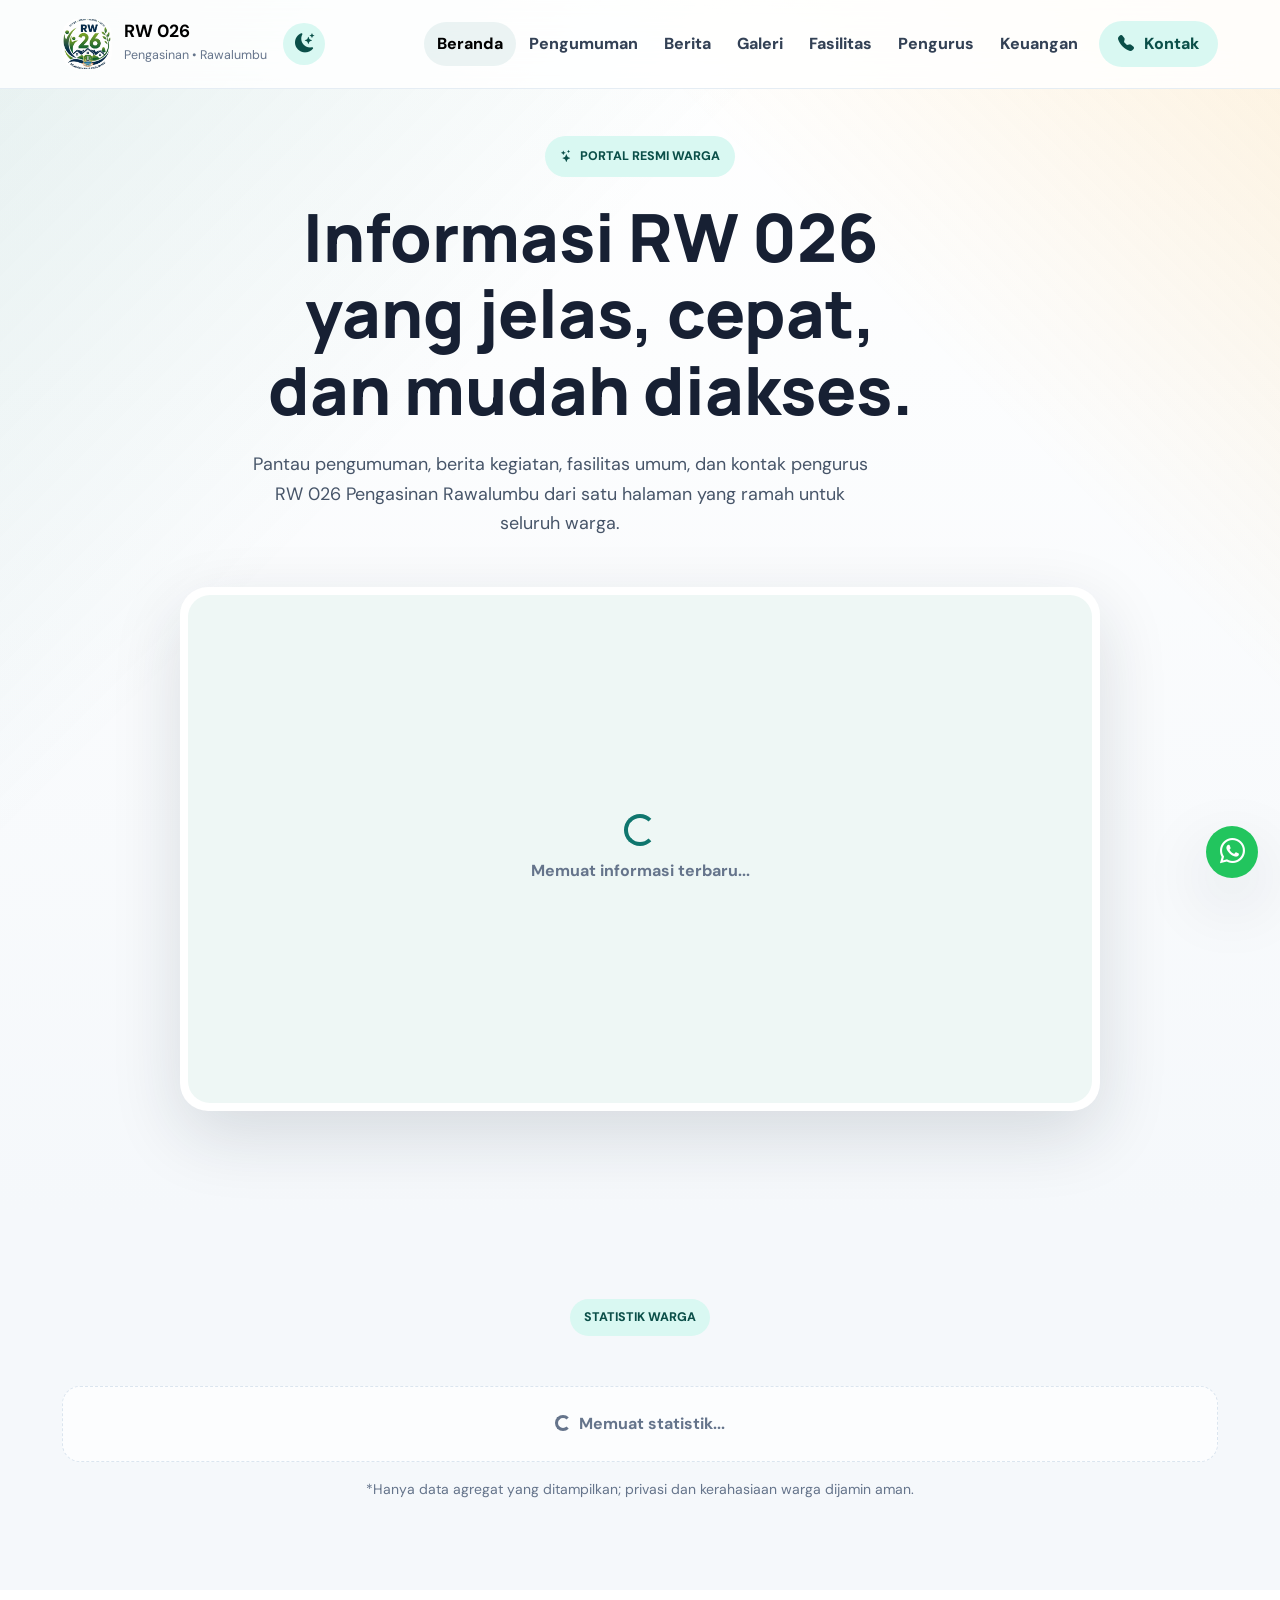
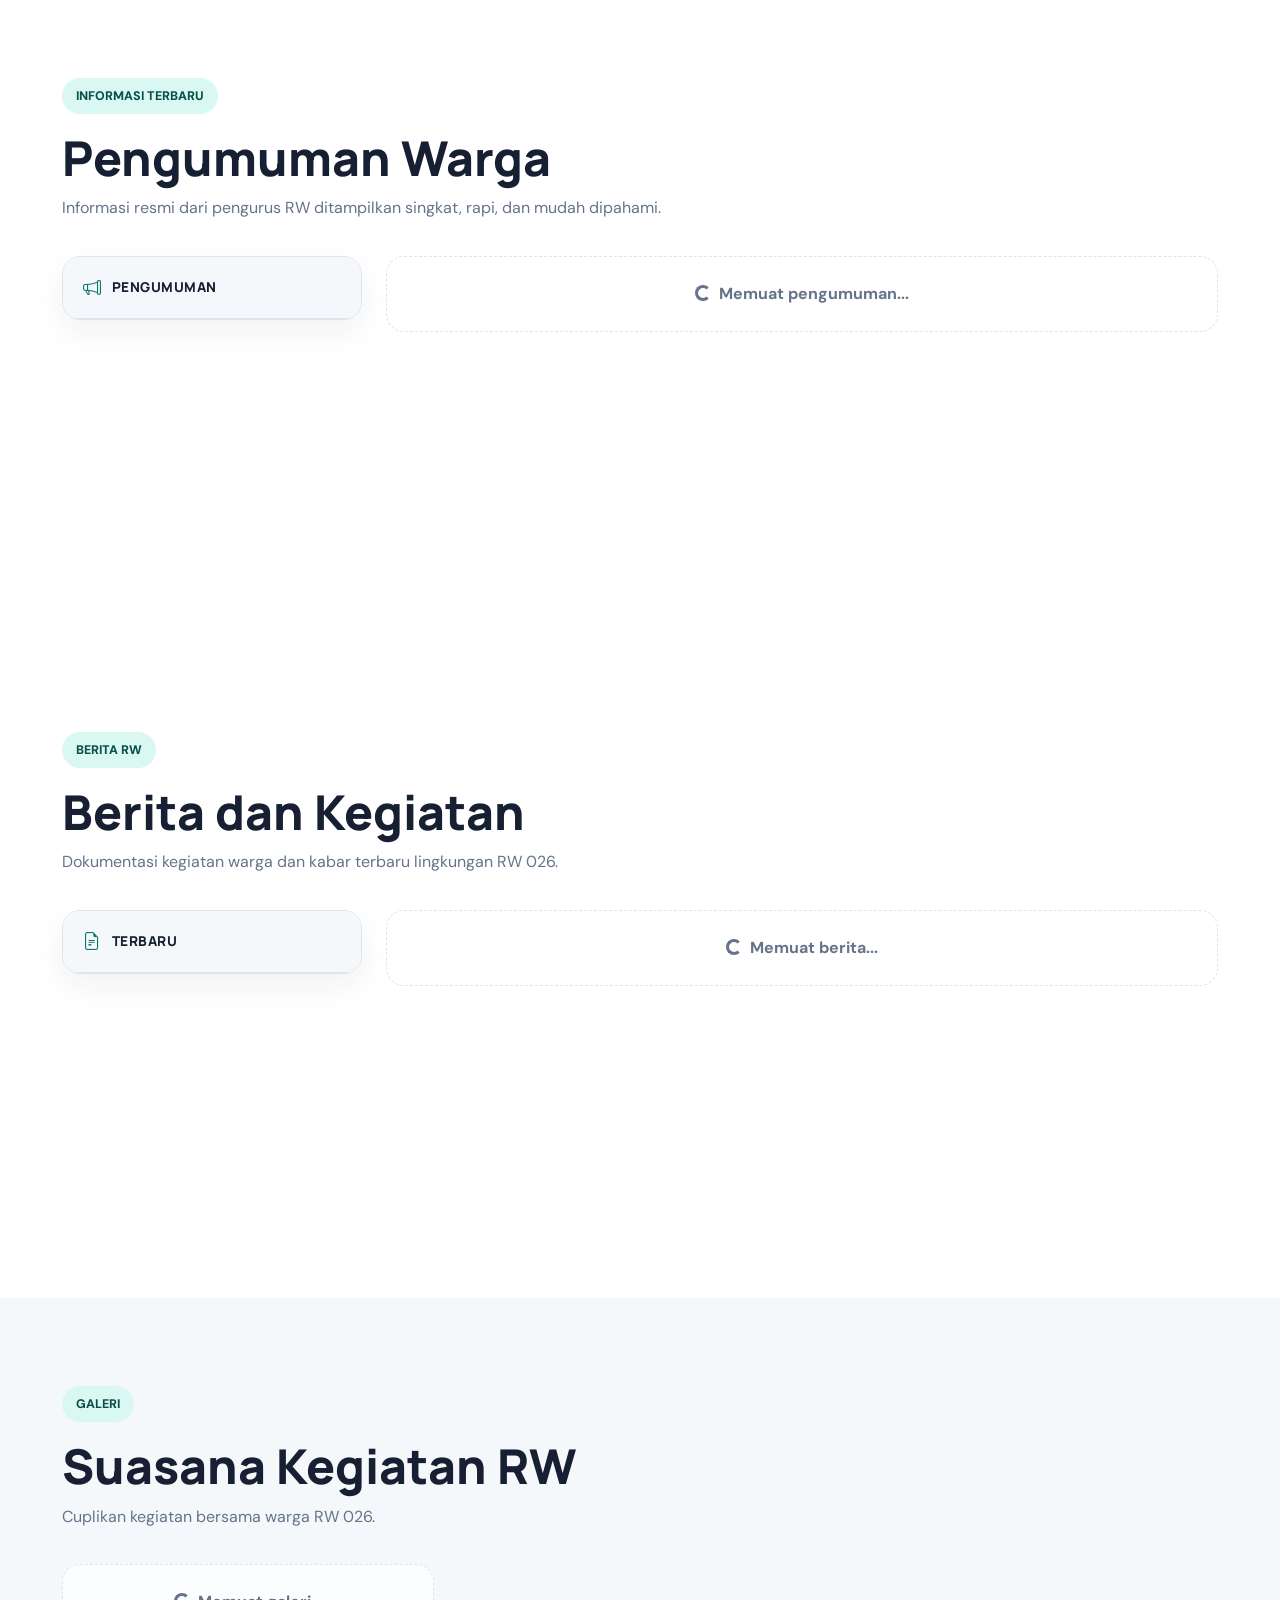
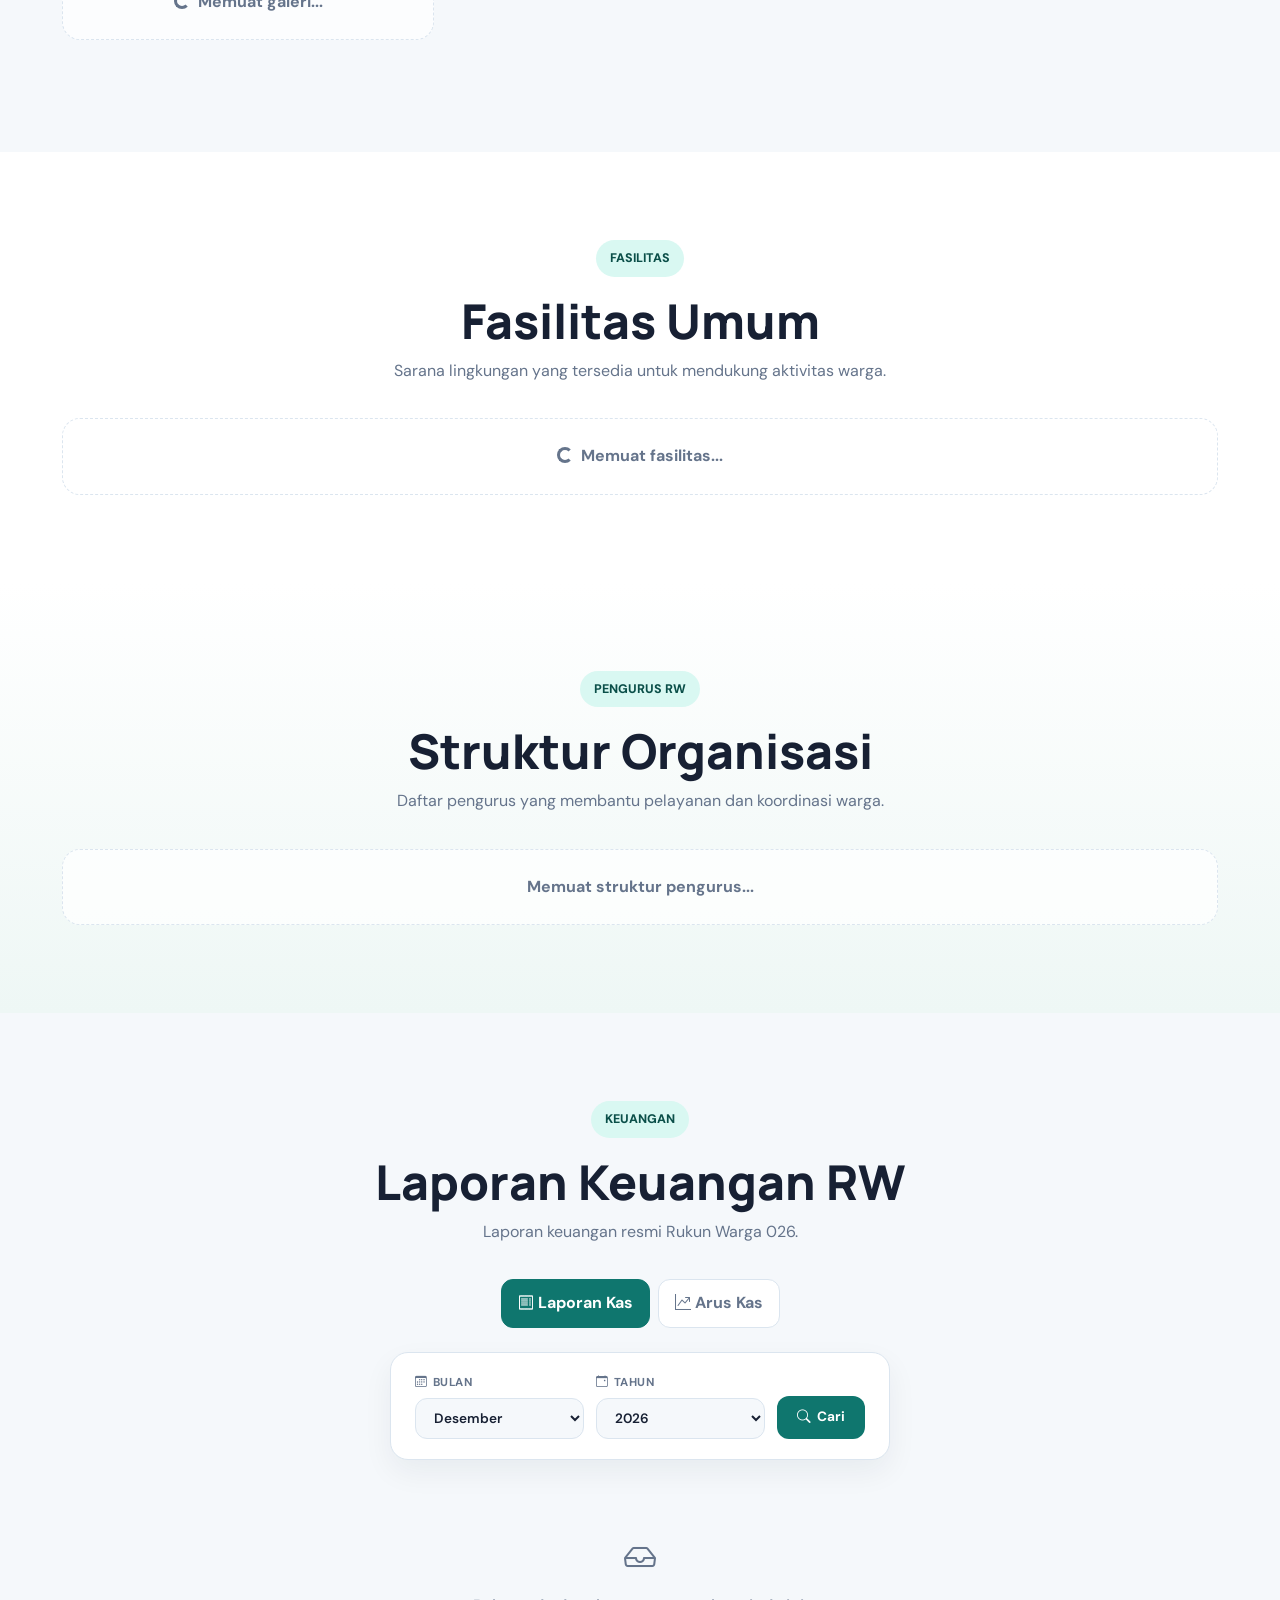
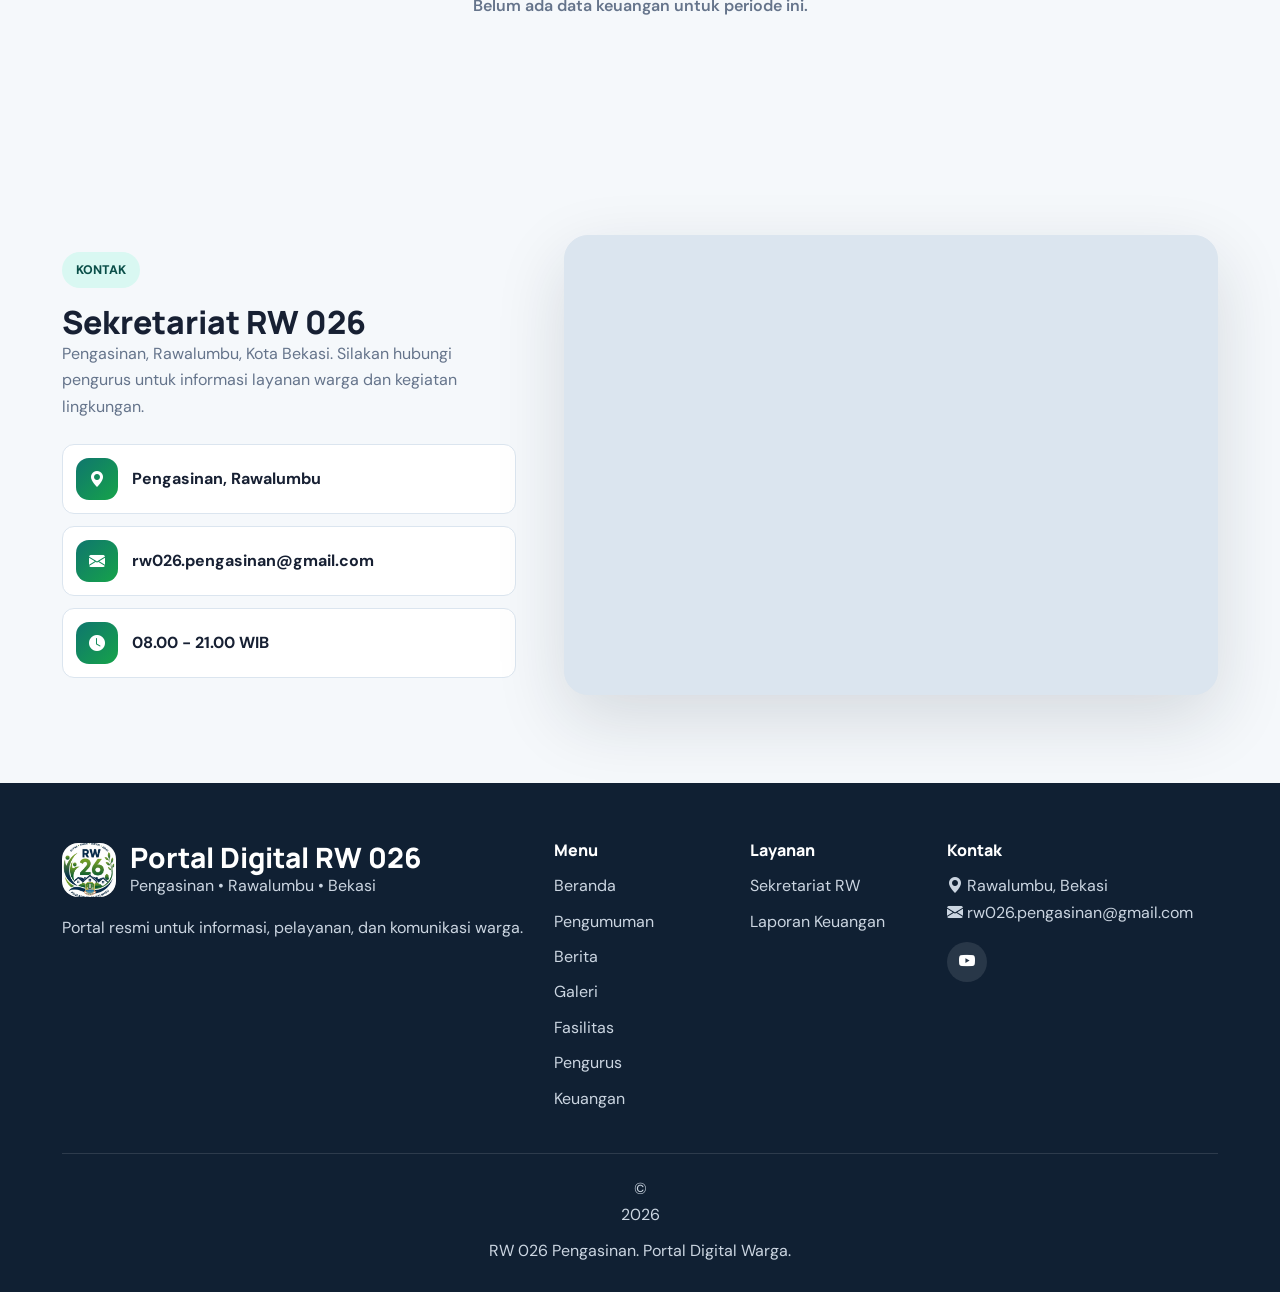
==== commit 3a7e63aa: "edit galery+tambahkan video kegiatan" ====
--- a/index.html
+++ b/index.html
@@ -25,7 +25,7 @@
   <link href="https://fonts.googleapis.com/css2?family=DM+Sans:wght@400;500;700;800&family=Manrope:wght@700;800&display=swap" rel="stylesheet">
   <link href="https://cdn.jsdelivr.net/npm/bootstrap@5.3.3/dist/css/bootstrap.min.css" rel="stylesheet">
   <link href="https://cdn.jsdelivr.net/npm/bootstrap-icons@1.11.3/font/bootstrap-icons.css" rel="stylesheet">
-  <link href="assets/css/style.css?v=2" rel="stylesheet">
+  <link href="assets/css/style.css?v=4" rel="stylesheet">
 </head>
 <body>
   <div id="preloader" aria-live="polite">
@@ -76,10 +76,10 @@
           <span class="eyebrow"><i class="bi bi-stars"></i> Portal resmi warga</span>
           <h1>Informasi RW 026 yang jelas, cepat, dan mudah diakses.</h1>
           <p class="hero-lead">Pantau pengumuman, berita kegiatan, fasilitas umum, dan kontak pengurus RW 026 Pengasinan Rawalumbu dari satu halaman yang ramah untuk seluruh warga.</p>
-          <div class="hero-actions">
+          <!-- <div class="hero-actions">
             <a href="#pengumuman" class="btn btn-success btn-lg"><i class="bi bi-megaphone-fill"></i> Lihat Pengumuman</a>
             <a href="#kontak" class="btn btn-outline-success btn-lg"><i class="bi bi-whatsapp"></i> Hubungi Pengurus</a>
-          </div>
+          </div> -->
           <!-- <div class="hero-counter" aria-label="Ringkasan warga">
             <div><strong id="totalKK">620</strong><span>Kepala Keluarga</span></div>
             <div><strong id="totalWarga">1950</strong><span>Jumlah Warga</span></div>
@@ -109,6 +109,9 @@
                 <button type="button" id="videoNext" class="video-nav-btn" aria-label="Video berikutnya"><i class="bi bi-chevron-right"></i></button>
               </div>
             </div>
+            <div id="heroVideoAutoplay" style="display:none; margin-bottom:20px">
+              <div class="video-embed-ratio"><iframe id="heroAutoplayFrame" src="" title="Video autoplay" frameborder="0" allow="accelerometer; autoplay; clipboard-write; encrypted-media; gyroscope; picture-in-picture; web-share" allowfullscreen playsinline></iframe></div>
+            </div>
             <div id="videoContainer" class="hero-video-track"></div>
           </div>
         </div>
@@ -209,7 +212,25 @@
             <p>Cuplikan kegiatan bersama warga RW 026.</p>
           </div>
         </div>
-        <div id="galleryContainer"></div>
+        <div id="galleryAlbumView"><div id="galleryContainer"></div></div>
+        <div id="galleryPhotoView" class="d-none">
+          <nav aria-label="breadcrumb"><ol class="breadcrumb mb-3"><li class="breadcrumb-item"><a href="#" id="breadcrumbAlbums">Album</a></li><li class="breadcrumb-item active" id="breadcrumbAlbumName" aria-current="page"></li></ol></nav>
+          <div class="d-flex flex-wrap justify-content-between align-items-center gap-2 mb-3">
+            <h3 class="h5 fw-bold mb-0" id="photoAlbumTitle"></h3>
+            <button class="btn btn-sm btn-outline-secondary" id="backToAlbums" type="button"><i class="bi bi-arrow-left me-1"></i>Kembali ke Album</button>
+          </div>
+          <div id="photoGrid" class="gallery-photo-grid"></div>
+        </div>
+        <div class="hero-video-wrap" id="kegiatanVideoWrap" style="display:none; margin-top:40px">
+          <div class="hero-video-head">
+            <span class="section-badge"><i class="bi bi-camera-reels-fill"></i> Video Kegiatan</span>
+            <div class="hero-video-nav" id="kegiatanVideoNav">
+              <button type="button" id="kegiatanVideoPrev" class="video-nav-btn" aria-label="Video sebelumnya"><i class="bi bi-chevron-left"></i></button>
+              <button type="button" id="kegiatanVideoNext" class="video-nav-btn" aria-label="Video berikutnya"><i class="bi bi-chevron-right"></i></button>
+            </div>
+          </div>
+          <div id="kegiatanVideoContainer" class="hero-video-track"></div>
+        </div>
       </div>
     </section>
 
@@ -380,15 +401,15 @@
             <h2>Sekretariat RW 026</h2>
             <p>Pengasinan, Rawalumbu, Kota Bekasi. Silakan hubungi pengurus untuk informasi layanan warga dan kegiatan lingkungan.</p>
             <div class="contact-list">
-              <a href="https://www.google.com/maps?q=Pengasinan+Rawalumbu+Bekasi" target="_blank" rel="noopener"><i class="bi bi-geo-alt-fill"></i><span>Pengasinan, Rawalumbu</span></a>
+              <a href="https://maps.app.goo.gl/BRzApcKVJ3BRJfKKA" target="_blank" rel="noopener"><i class="bi bi-geo-alt-fill"></i><span>Pengasinan, Rawalumbu</span></a>
               <a href="mailto:rw026.pengasinan@gmail.com"><i class="bi bi-envelope-fill"></i><span>rw026.pengasinan@gmail.com</span></a>
-              <a href="tel:081200000000"><i class="bi bi-telephone-fill"></i><span>0812 xxxx xxxx</span></a>
+              <!-- <a href="tel:081200000000"><i class="bi bi-telephone-fill"></i><span>0812 xxxx xxxx</span></a> -->
               <div><i class="bi bi-clock-fill"></i><span>08.00 - 21.00 WIB</span></div>
             </div>
           </div>
           <div class="col-lg-7">
             <div class="map-box">
-              <iframe src="https://www.google.com/maps?q=Pengasinan+Rawalumbu+Bekasi&output=embed" loading="lazy" allowfullscreen referrerpolicy="no-referrer-when-downgrade" title="Peta Pengasinan Rawalumbu Bekasi"></iframe>
+              <iframe src="https://www.google.com/maps?q=RW.026+Pengasinan+Rawalumbu+Bekasi&output=embed" loading="lazy" allowfullscreen referrerpolicy="no-referrer-when-downgrade" title="Peta Pengasinan Rawalumbu Bekasi"></iframe>
             </div>
           </div>
         </div>
@@ -423,10 +444,10 @@
           <p><i class="bi bi-geo-alt-fill"></i> Rawalumbu, Bekasi</p>
           <p><i class="bi bi-envelope-fill"></i> rw026.pengasinan@gmail.com</p>
           <div class="social-icons">
-            <a href="#" aria-label="Facebook"><i class="bi bi-facebook"></i></a>
-            <a href="#" aria-label="Instagram"><i class="bi bi-instagram"></i></a>
-            <a href="#" aria-label="YouTube"><i class="bi bi-youtube"></i></a>
-            <a href="#" aria-label="WhatsApp"><i class="bi bi-whatsapp"></i></a>
+            <!-- <a href="#" aria-label="Facebook"><i class="bi bi-facebook"></i></a>
+            <a href="#" aria-label="Instagram"><i class="bi bi-instagram"></i></a> -->
+            <a href="https://www.youtube.com/@RW026-PRABU" target="_blank" rel="noopener noreferrer" aria-label="YouTube"><i class="bi bi-youtube"></i></a>
+            <!-- <a href="#" aria-label="WhatsApp"><i class="bi bi-whatsapp"></i></a> -->
           </div>
         </div>
       </div>
@@ -437,11 +458,12 @@
   <a href="#kontak" id="floatingWA" class="floating-wa" aria-label="Hubungi RW 026"><i class="bi bi-whatsapp"></i></a>
   <button id="backToTop" class="back-to-top" type="button" aria-label="Kembali ke atas"><i class="bi bi-arrow-up"></i></button>
 
-  <div class="video-player-overlay" id="videoPlayer" aria-hidden="true" role="dialog" aria-modal="true" aria-label="Video sambutan">
-    <button class="video-player-close" type="button" aria-label="Tutup">&times;</button>
+  <div id="kegiatanVideoOverlay" class="video-player-overlay" role="dialog" aria-modal="true" aria-label="Video kegiatan" aria-hidden="true">
+    <button class="video-player-close" type="button" id="kegiatanVideoClose" aria-label="Tutup">&times;</button>
     <div class="video-player-frame">
-      <div class="video-embed-ratio"><iframe id="videoEmbedFrame" src="" title="Video sambutan" frameborder="0" allow="accelerometer; autoplay; clipboard-write; encrypted-media; gyroscope; picture-in-picture; web-share" allowfullscreen></iframe></div>
-      <div class="video-player-caption" id="videoPlayerCaption"></div>
+      <div class="video-embed-ratio"><iframe id="kegiatanVideoFrame" src="" title="Video kegiatan" frameborder="0" allow="accelerometer; autoplay; clipboard-write; encrypted-media; gyroscope; picture-in-picture; web-share" allowfullscreen playsinline></iframe></div>
+      <div class="video-player-caption" id="kegiatanVideoCaption"></div>
+      <button type="button" id="kegiatanVideoFullscreen" class="btn btn-sm btn-light mt-2"><i class="bi bi-arrows-fullscreen me-1"></i>Layar Penuh</button>
     </div>
   </div>
 
@@ -464,6 +486,6 @@
 
   <script src="https://cdn.jsdelivr.net/npm/bootstrap@5.3.3/dist/js/bootstrap.bundle.min.js"></script>
   <script src="config.js"></script>
-  <script src="assets/js/main.js"></script>
+  <script src="assets/js/main.js?v=4"></script>
 </body>
 </html>
--- a/assets/css/style.css
+++ b/assets/css/style.css
@@ -1227,6 +1227,17 @@
   .album-card-cover { height: 200px; }
 }
 
+.gallery-photo-grid { display: grid; grid-template-columns: repeat(auto-fill, minmax(160px, 1fr)); gap: 12px; }
+.gallery-photo-grid.is-scrollable { overflow-y: auto; overscroll-behavior: contain; scrollbar-width: thin; scrollbar-color: var(--muted, #94a3b8) transparent; padding-right: 4px; max-height: 760px; }
+.gallery-photo-grid.is-scrollable::-webkit-scrollbar { width: 6px; }
+.gallery-photo-grid.is-scrollable::-webkit-scrollbar-thumb { background: rgba(0,0,0,.18); border-radius: 999px; }
+@media (max-width: 768px) { .gallery-photo-grid.is-scrollable { max-height: 680px; } }
+.gallery-photo-grid button { border: 0; padding: 0; overflow: hidden; border-radius: 12px; aspect-ratio: 1; background: var(--line, #e5e7eb); cursor: pointer; }
+.gallery-photo-grid img { width: 100%; height: 100%; object-fit: cover; display: block; transition: transform .3s ease; }
+.gallery-photo-grid button:hover img { transform: scale(1.05); }
+@media (max-width: 768px) { .gallery-photo-grid { grid-template-columns: repeat(2, 1fr); } }
+@media (max-width: 480px) { .gallery-photo-grid { grid-template-columns: repeat(2, 1fr); gap: 10px; } }
+
 /* Lightbox */
 .lightbox-overlay {
   position: fixed;
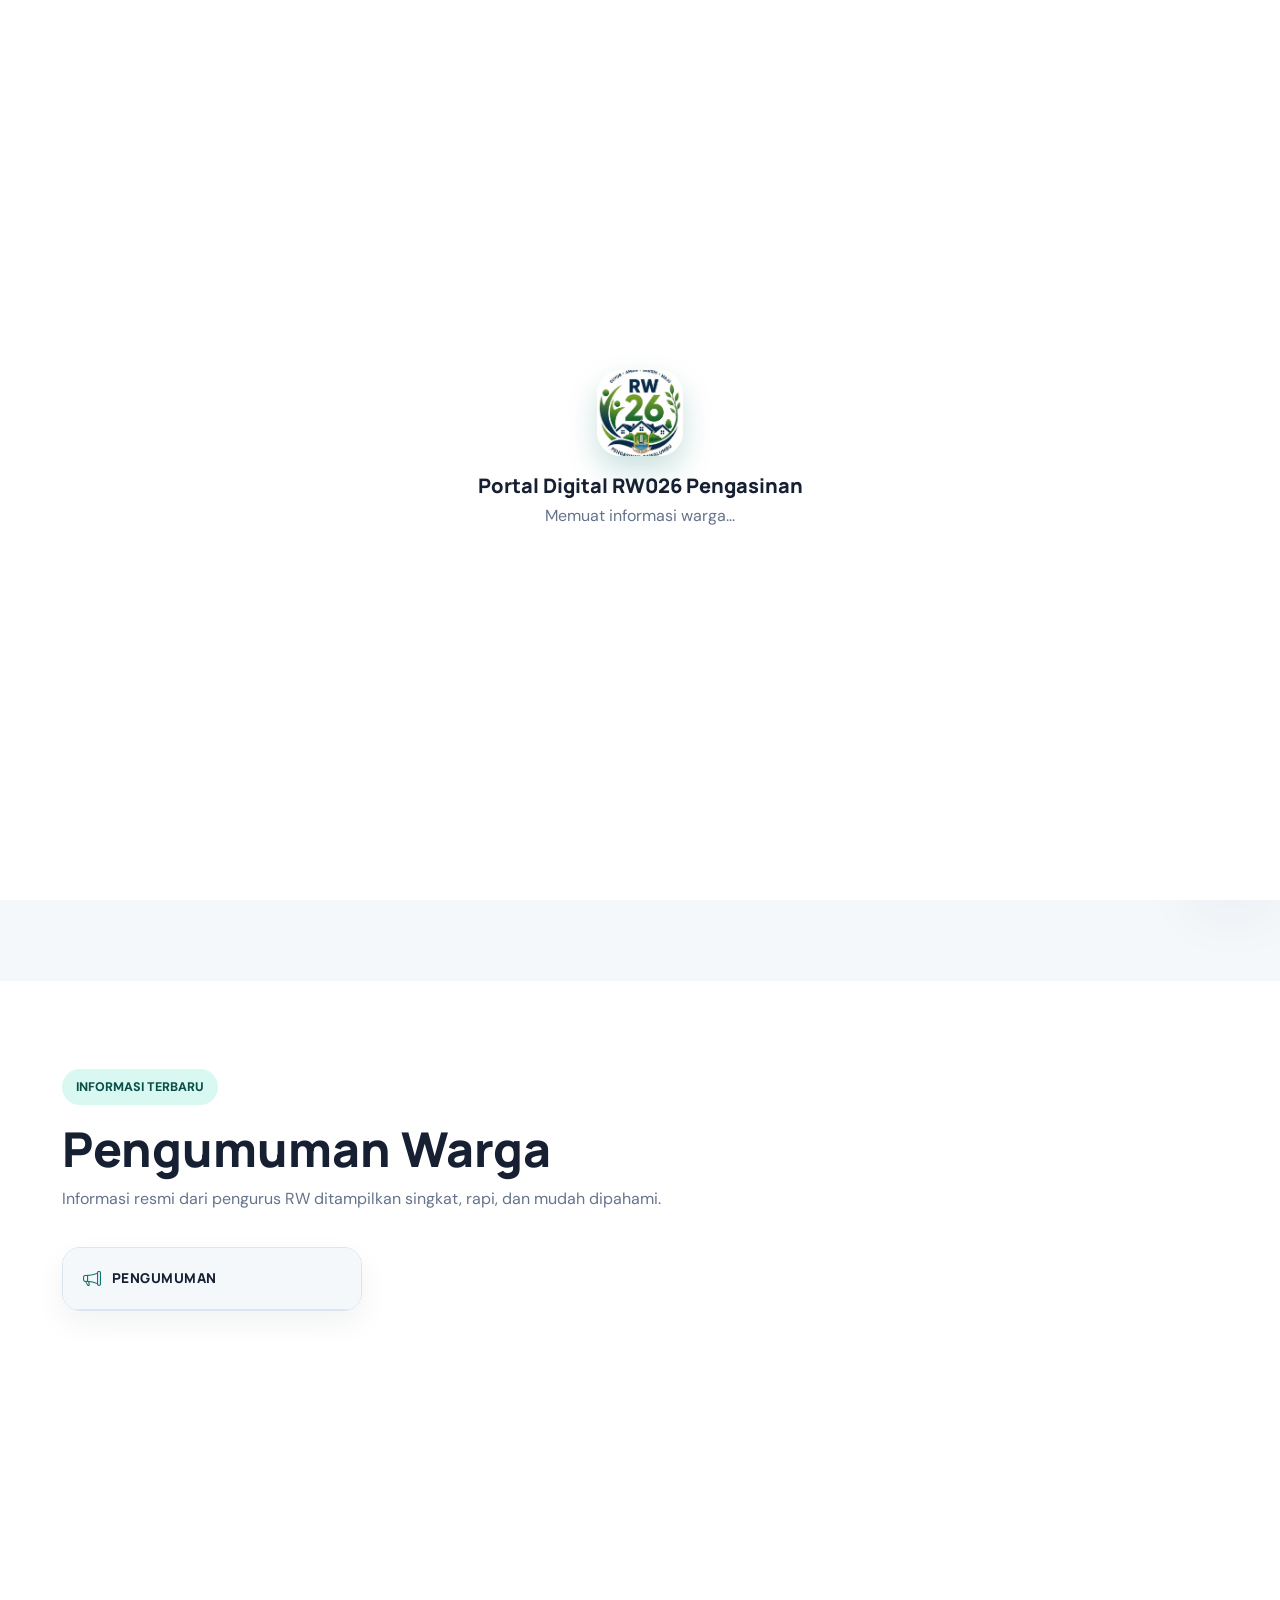
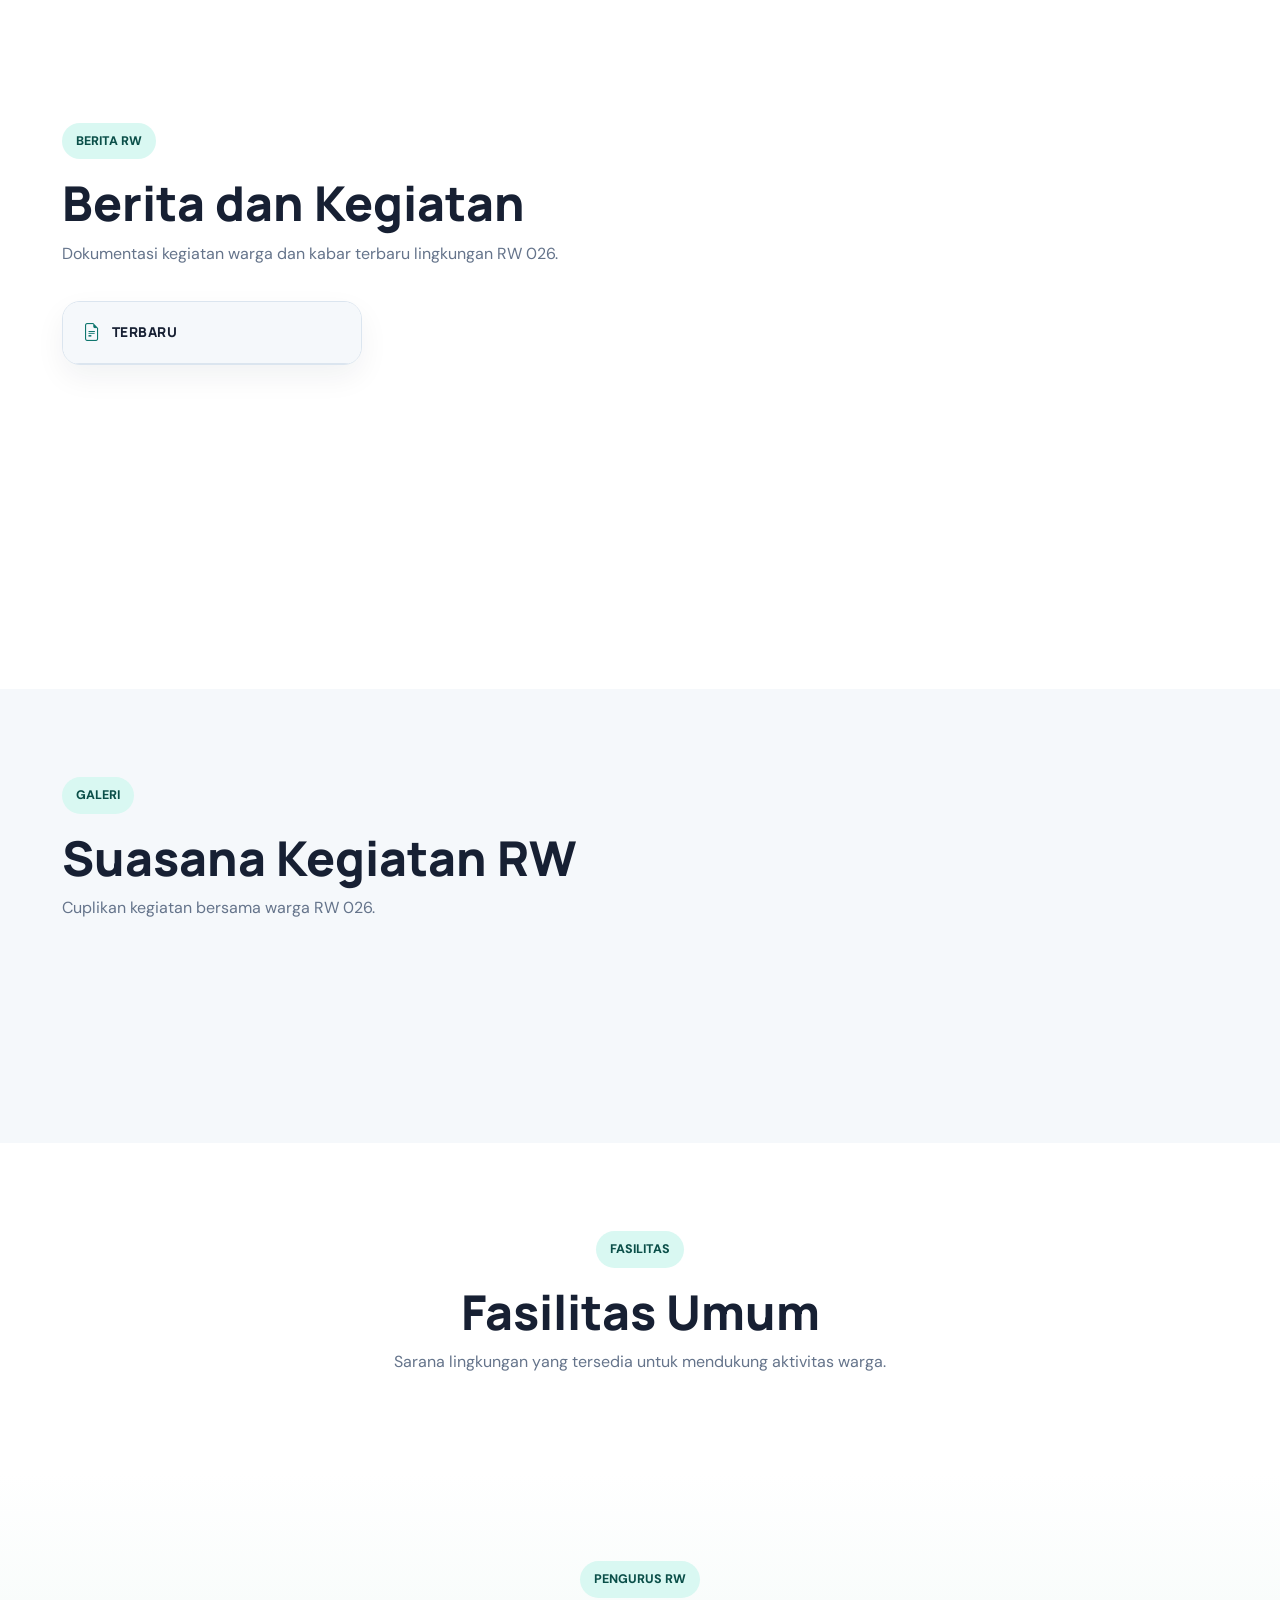
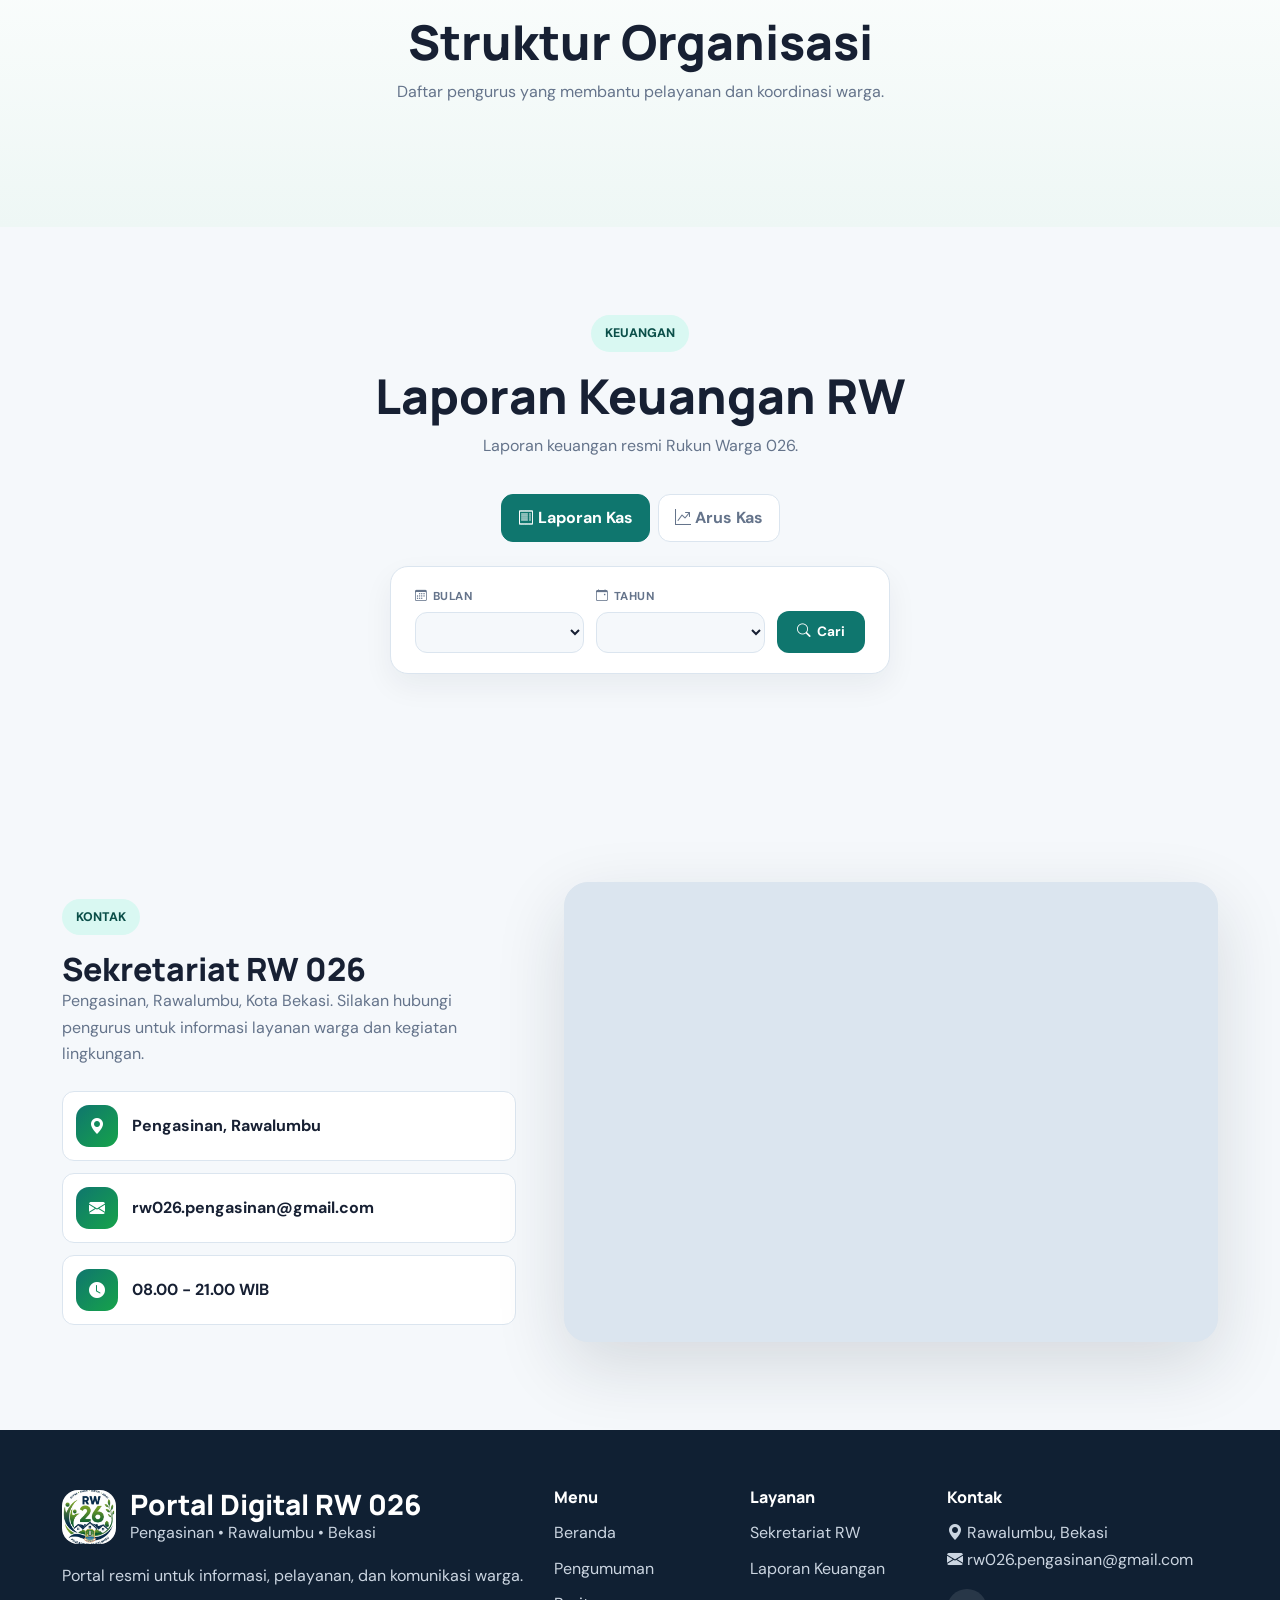
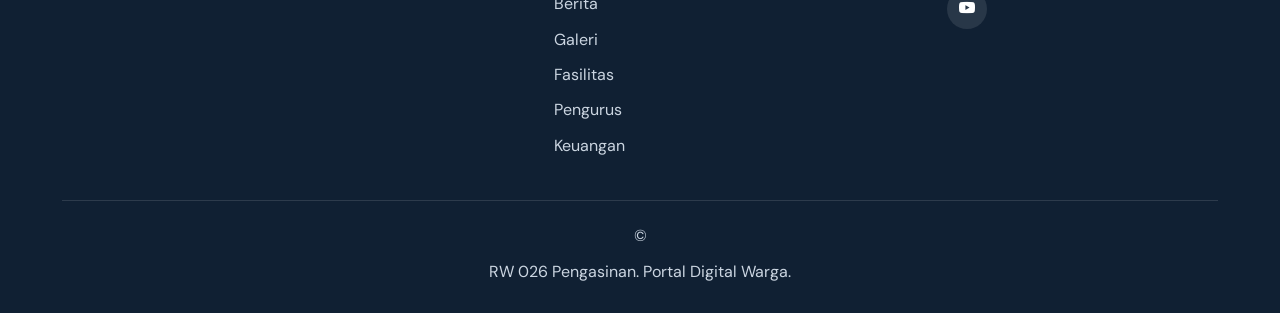
==== commit 94297320: "baca data warga dari supabase Himbauan, pengumuman, fasilitas, struktur organisasi, statistik, dan l" ====
--- a/index.html
+++ b/index.html
@@ -485,7 +485,12 @@
   </div>
 
   <script src="https://cdn.jsdelivr.net/npm/bootstrap@5.3.3/dist/js/bootstrap.bundle.min.js"></script>
+  <script src="https://cdn.jsdelivr.net/npm/chart.js@4"></script>
+  <!-- supabase-js dipakai untuk membaca data teks dan laporan kas.
+       Dimuat SEBELUM config.js supaya RW26_CONFIG pasti sudah ada. -->
+  <script src="https://cdn.jsdelivr.net/npm/@supabase/supabase-js@2"></script>
   <script src="config.js"></script>
-  <script src="assets/js/main.js?v=4"></script>
+  <!-- v=6: isi kini digabung dari Apps Script + Supabase -->
+  <script src="assets/js/main.js?v=6"></script>
 </body>
 </html>
--- a/assets/css/style.css
+++ b/assets/css/style.css
@@ -1887,58 +1887,14 @@
 }
 
 .kas-arus-chart {
-  height: 260px;
-  display: flex;
-  align-items: flex-end;
-  gap: 10px;
-  padding: 14px 8px 0;
-  overflow-x: auto;
-  border-bottom: 1px solid var(--line);
-}
-
-.kas-arus-item {
-  min-width: 60px;
-  height: 100%;
-  display: flex;
-  flex-direction: column;
-  justify-content: flex-end;
-  align-items: center;
-  gap: 8px;
-  color: var(--muted);
-  text-align: center;
-}
-
-.kas-arus-bars {
-  height: 100%;
-  display: flex;
-  align-items: flex-end;
-  gap: 4px;
-}
-
-.kas-arus-bar {
-  display: inline-block;
-  width: 12px;
-  border-radius: 5px 5px 0 0;
-  min-height: 4px;
-}
-
-.kas-arus-bar-saldo { background: var(--primary); }
-.kas-arus-bar-masuk { background: #16a34a; }
-.kas-arus-bar-keluar { background: #dc3545; }
-
-.kas-arus-item small { font-size: .68rem; white-space: nowrap; }
+  height: 300px;
+  position: relative;
+  padding-top: 8px;
+}
 
 .kas-arus-legend {
-  display: flex;
-  justify-content: center;
-  gap: 16px;
-  margin-top: 16px;
-  color: var(--muted);
-  font-size: .8rem;
-}
-
-.kas-arus-legend span { display: flex; align-items: center; gap: 5px; }
-.kas-arus-legend i { width: 10px; height: 10px; border-radius: 50%; }
+  display: none;
+}
 
 /* ── Contact ── */
 .contact-section {
